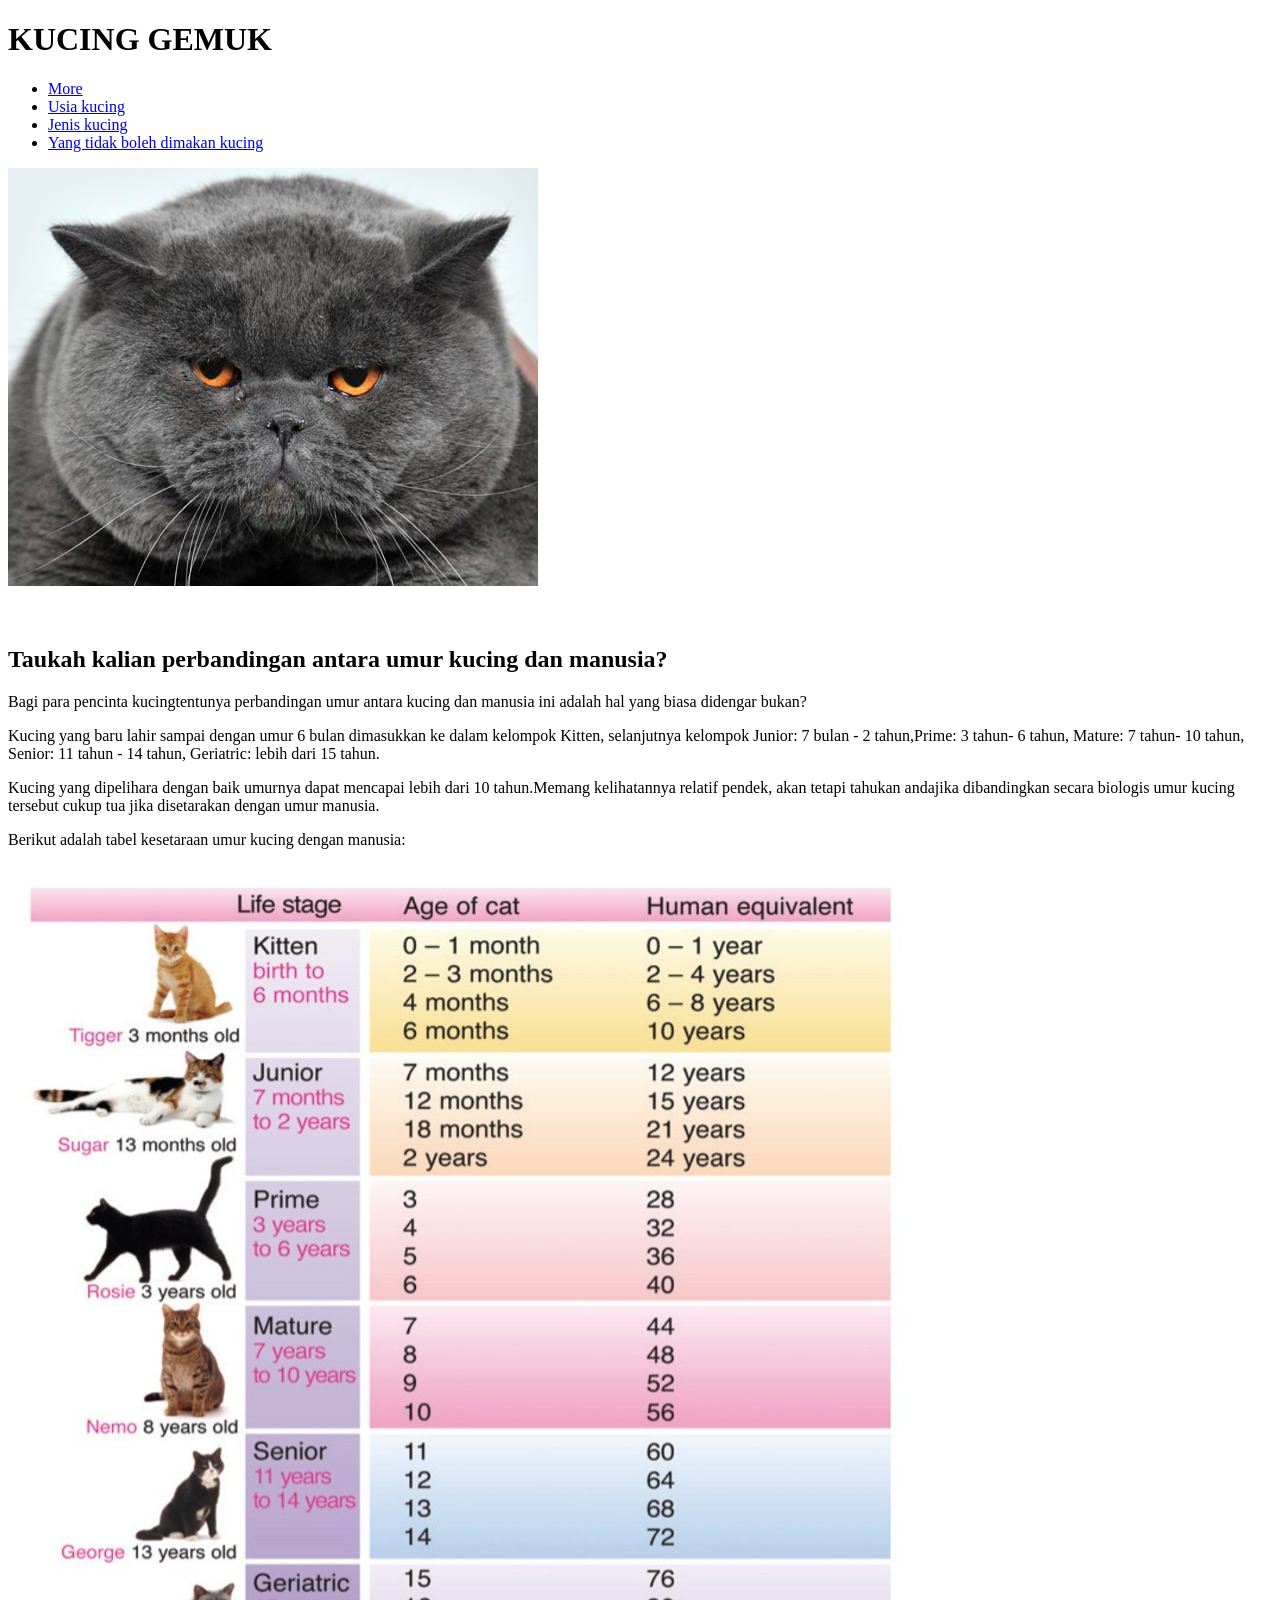
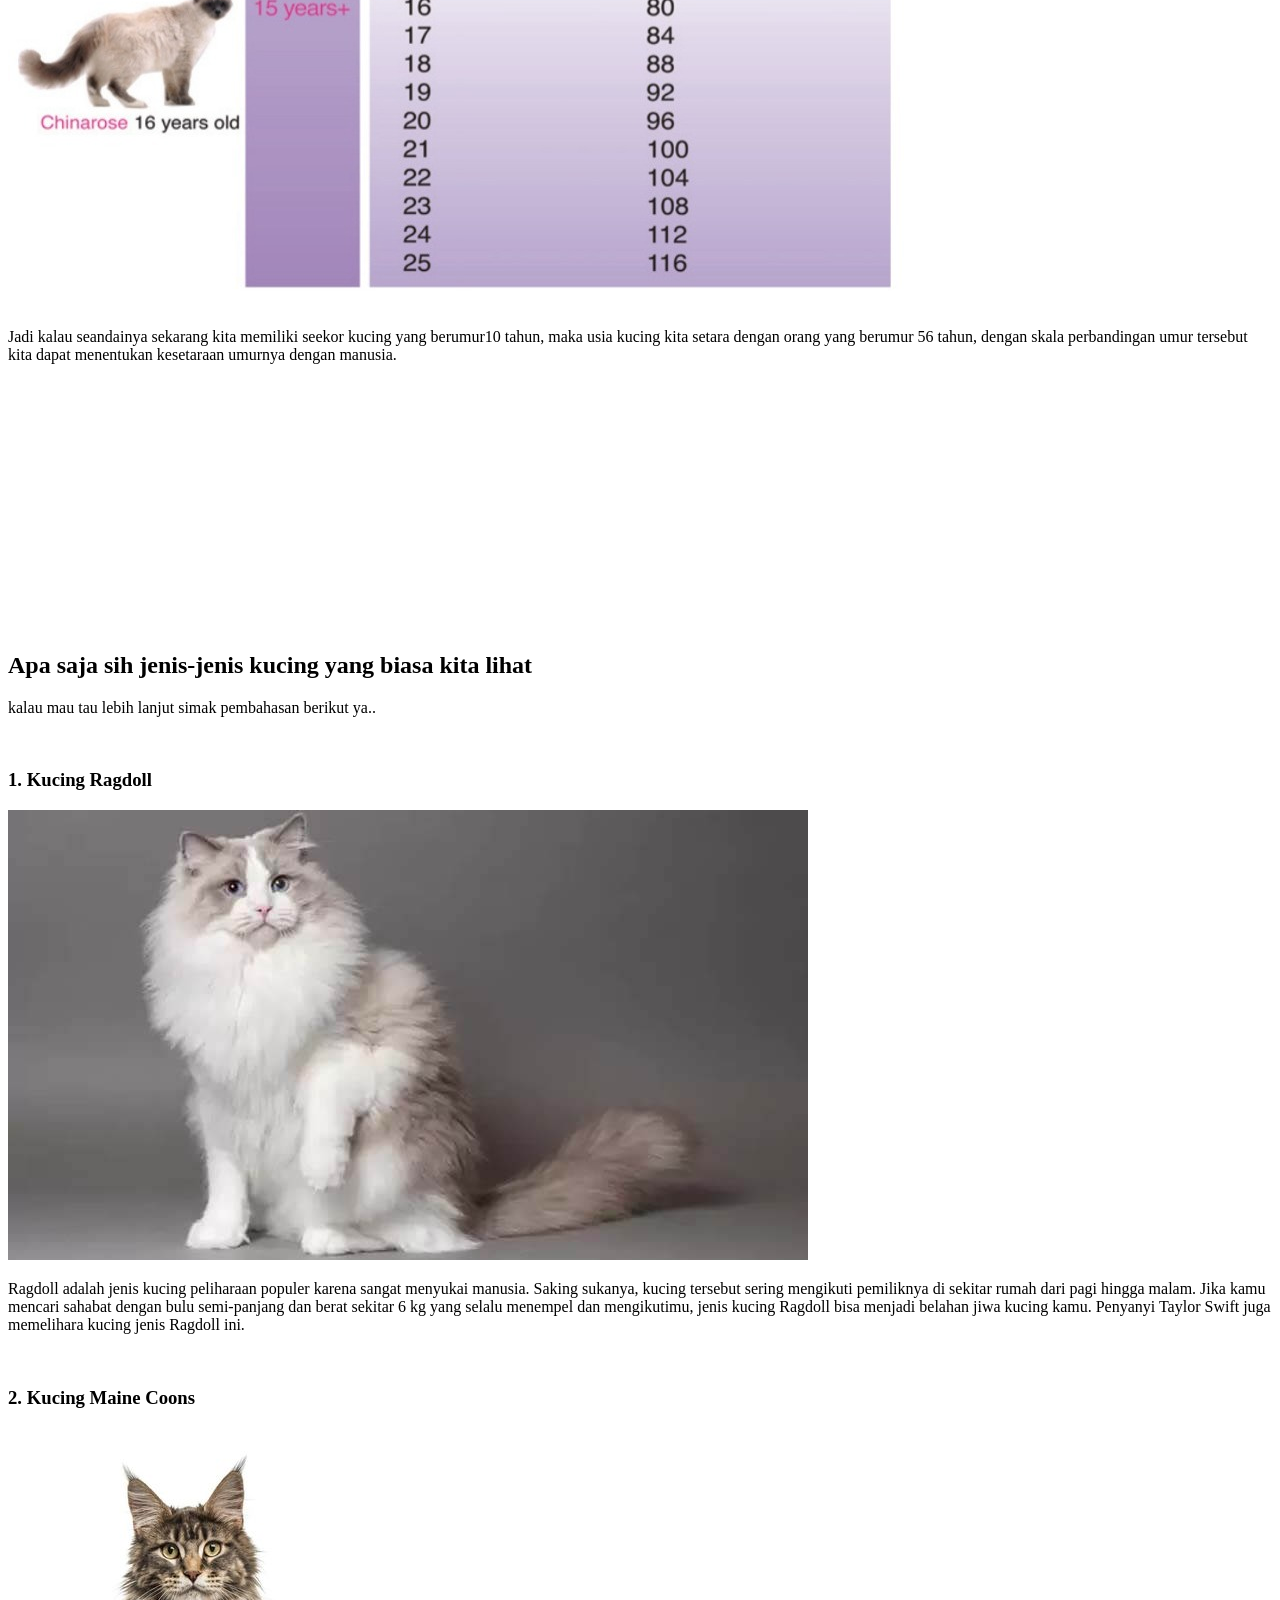
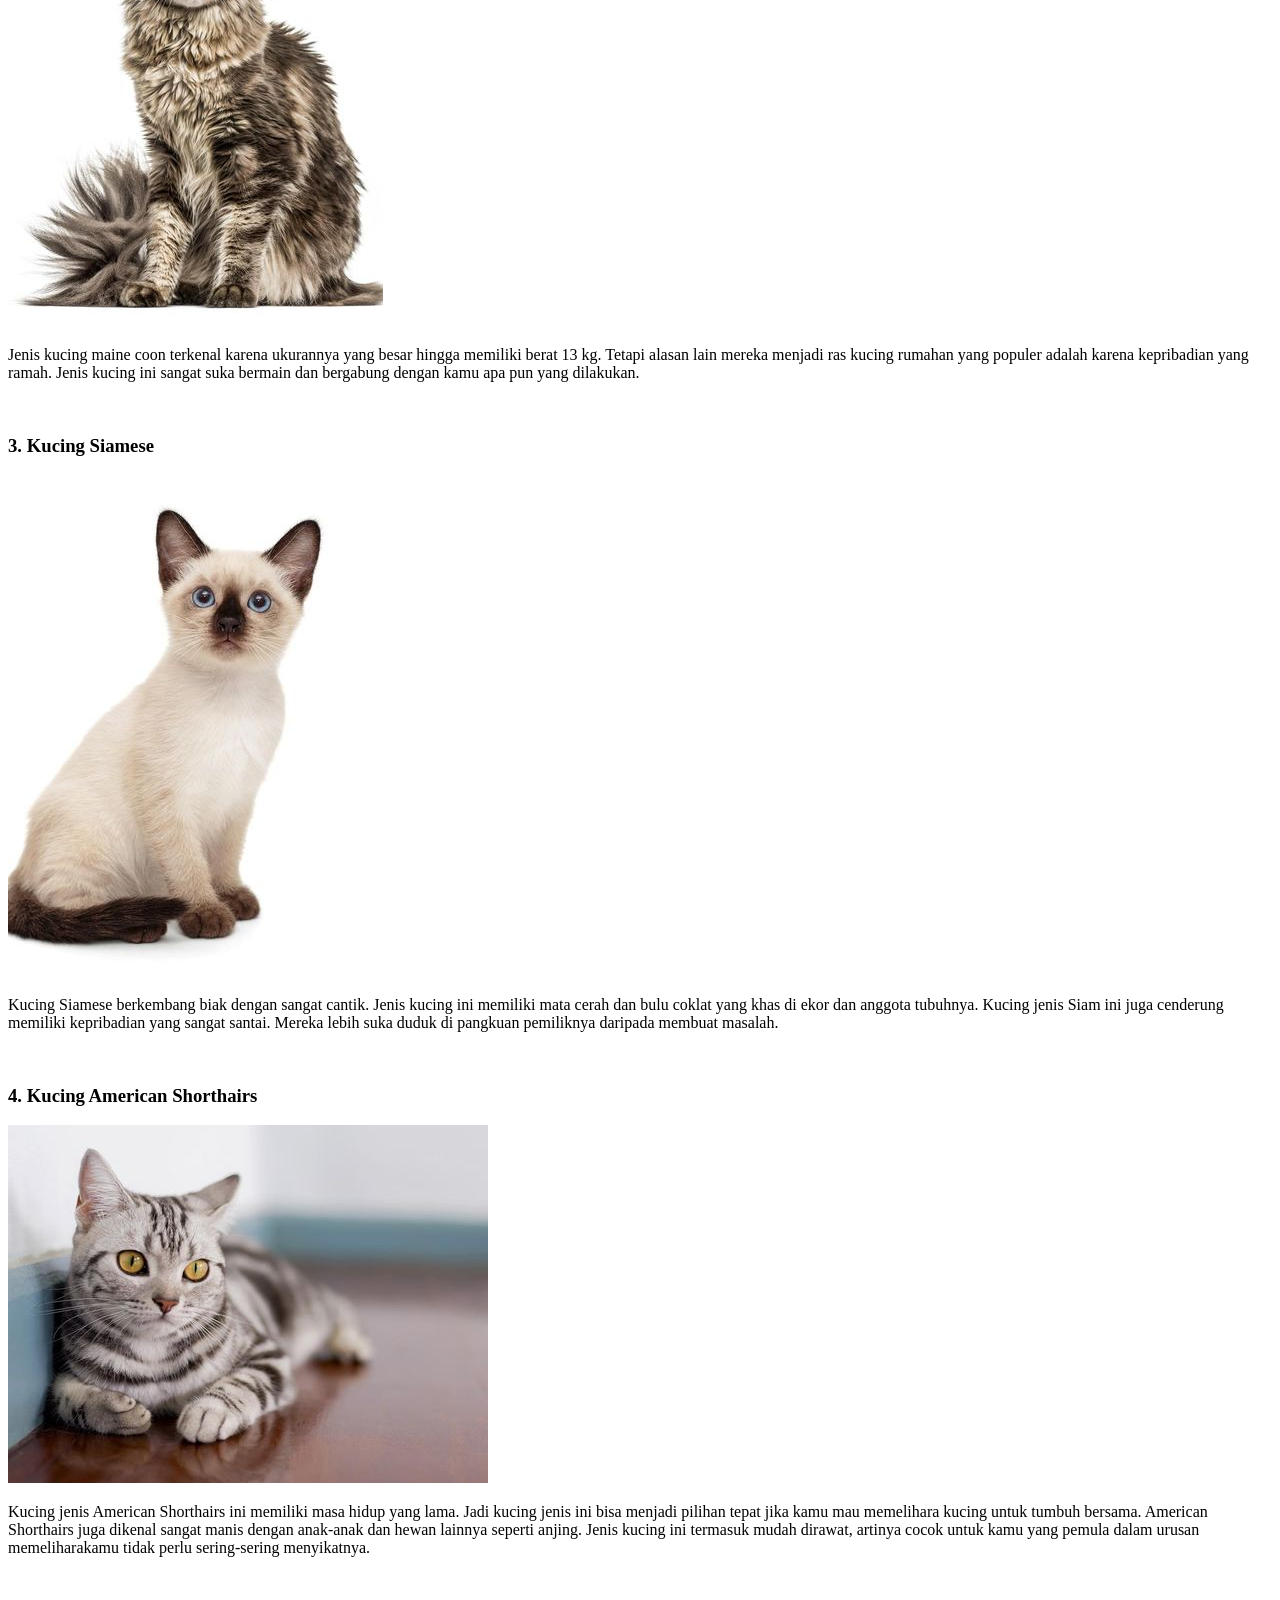
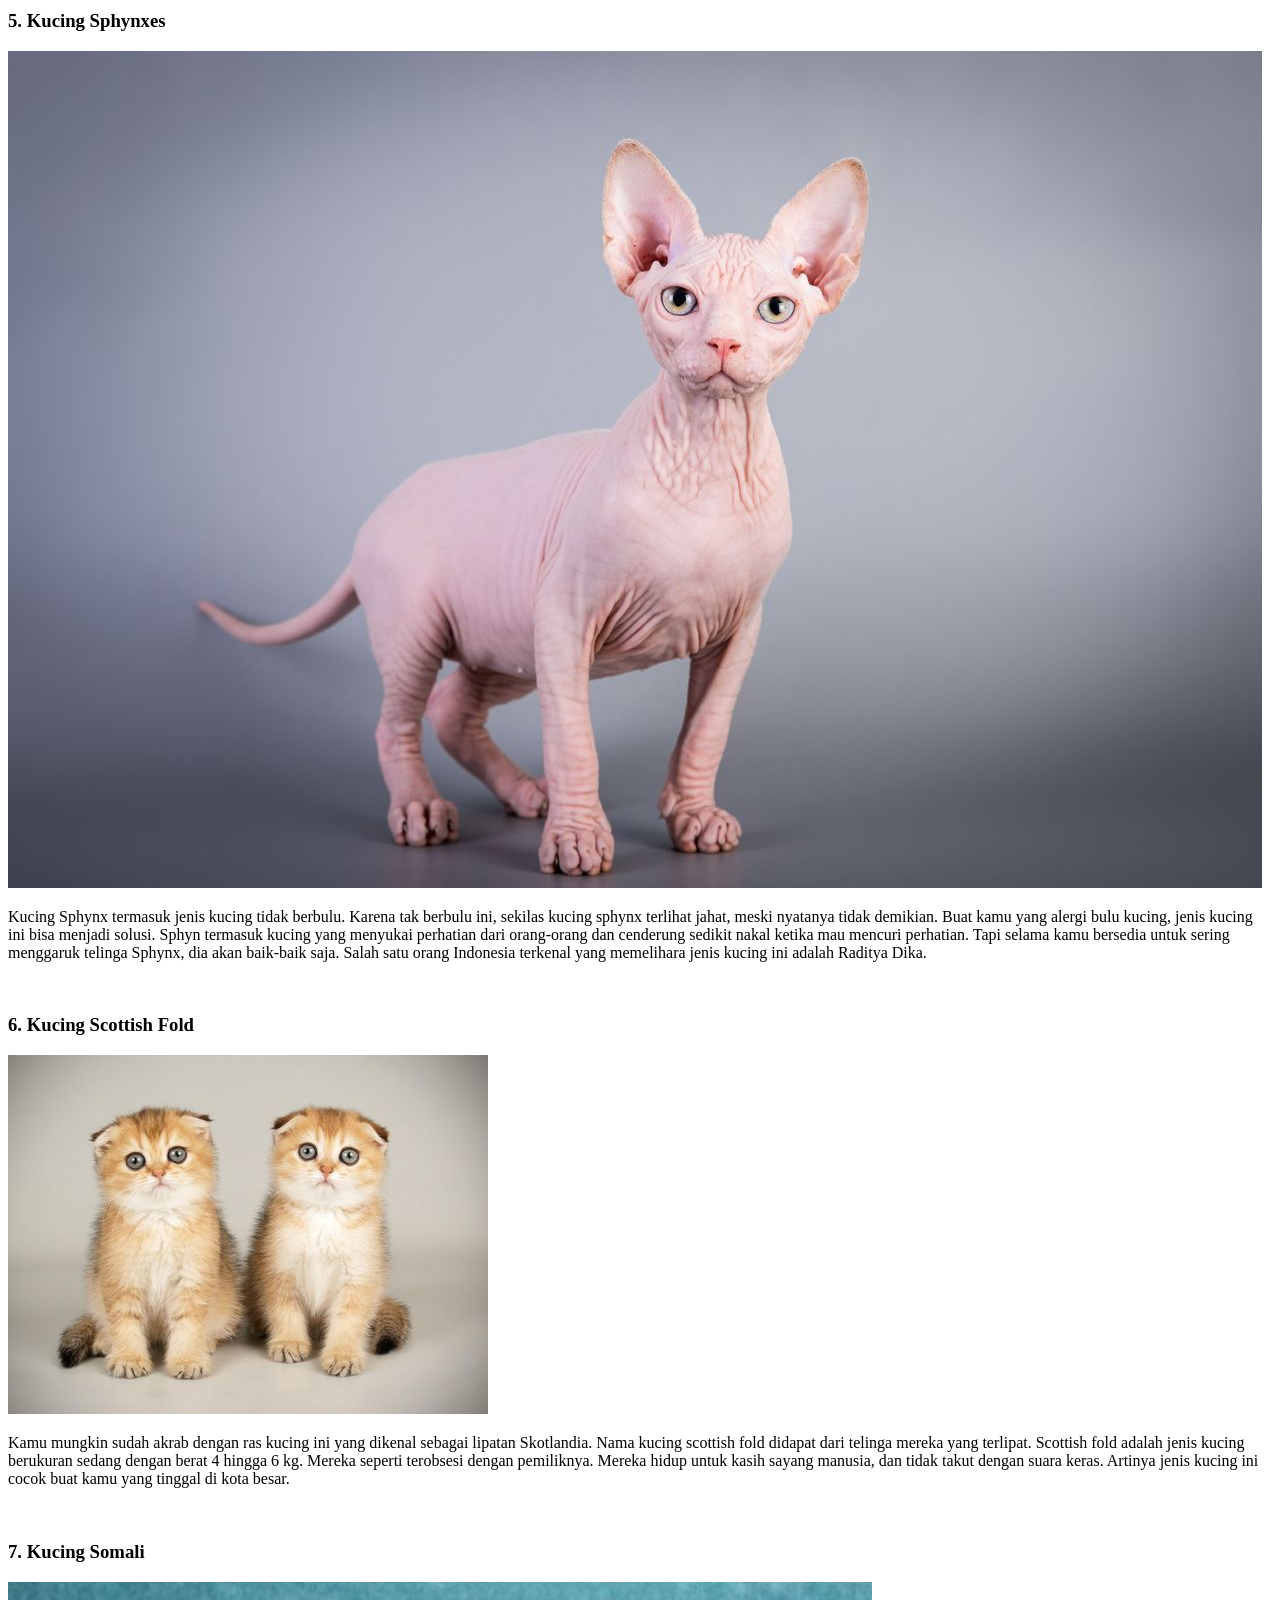
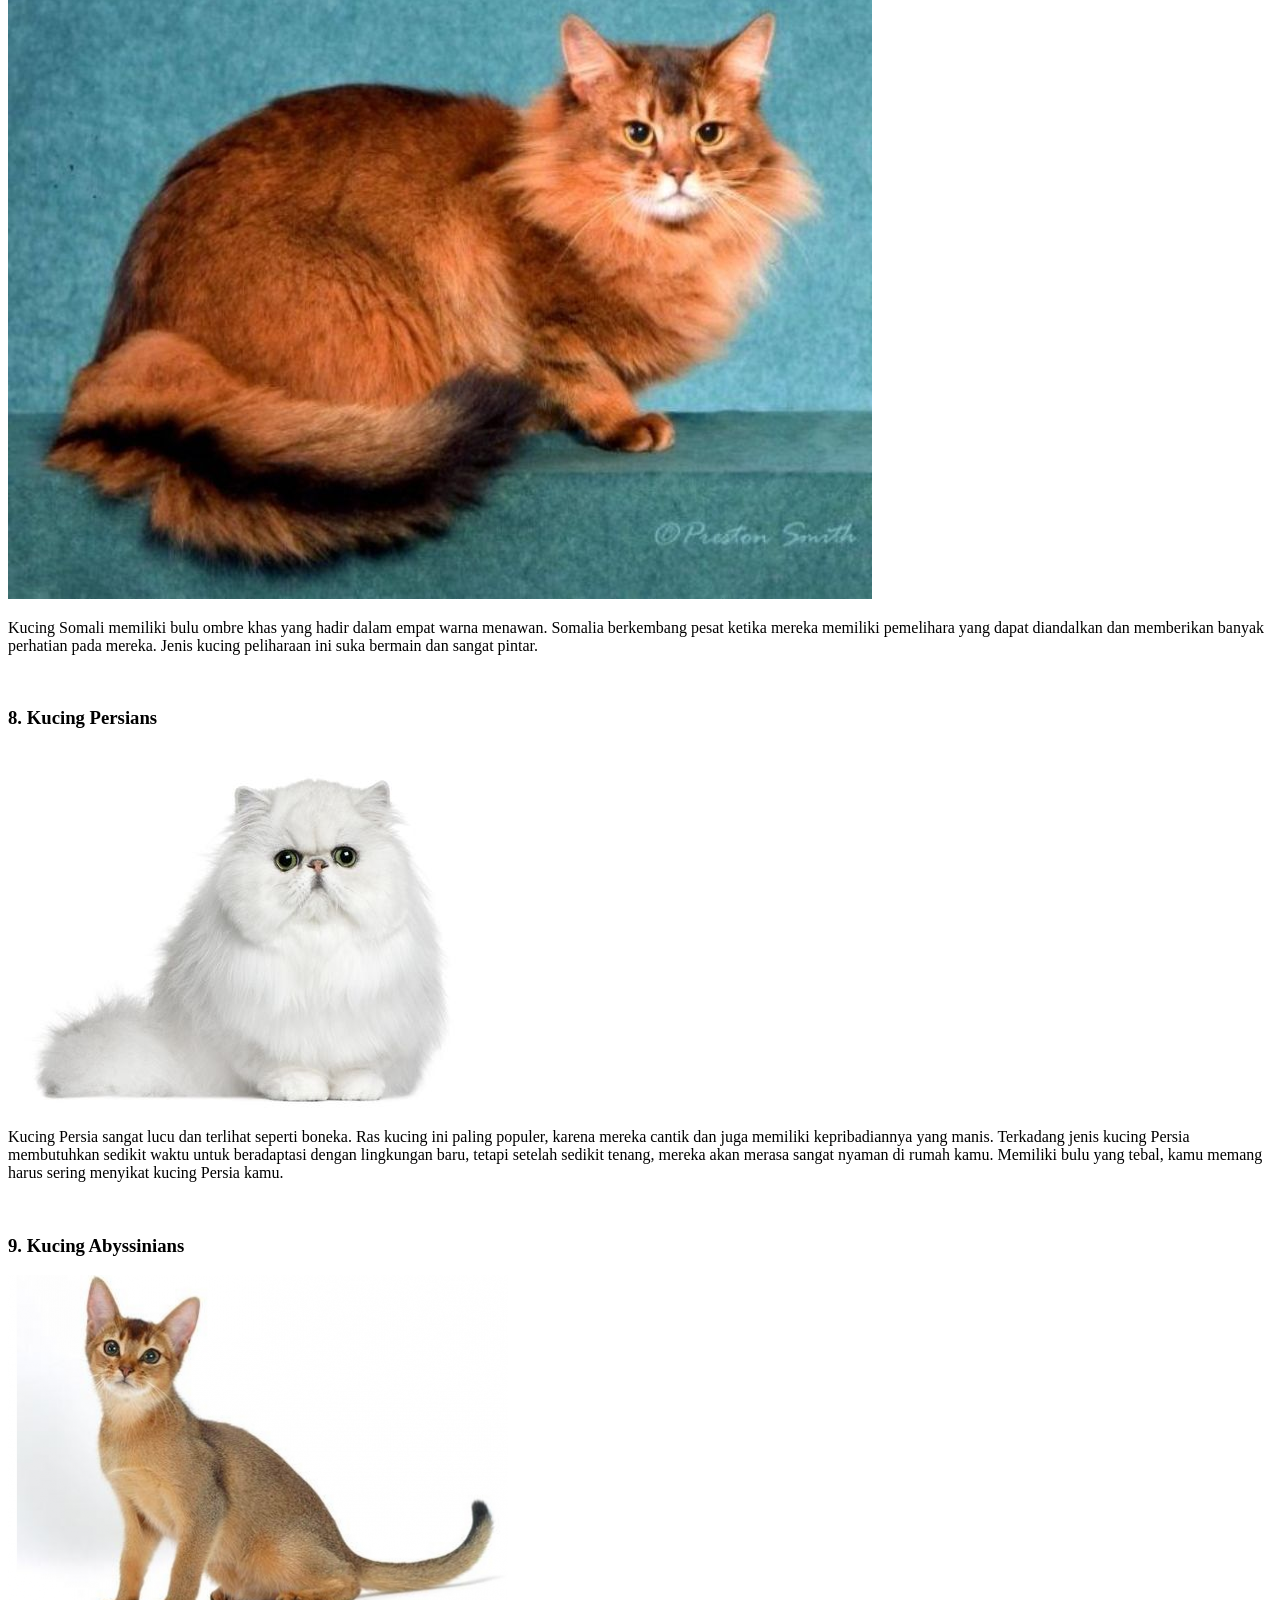
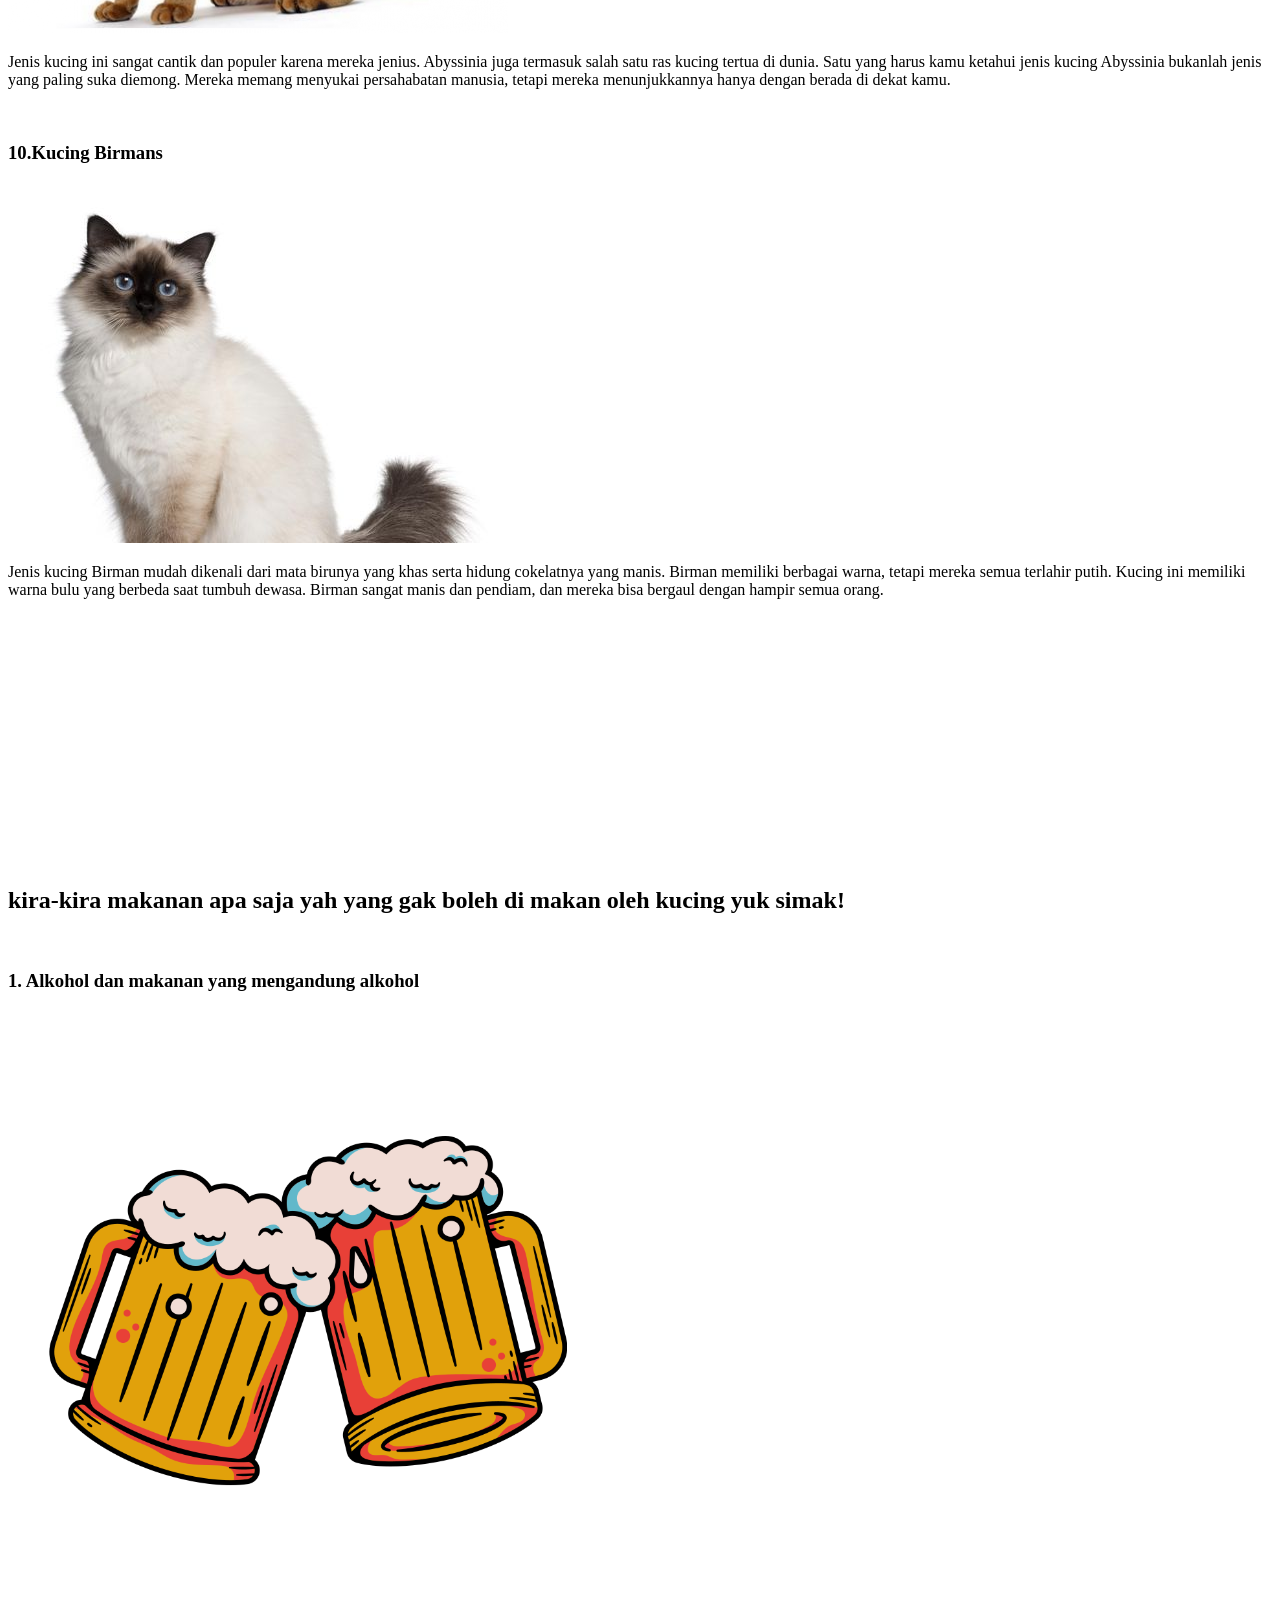
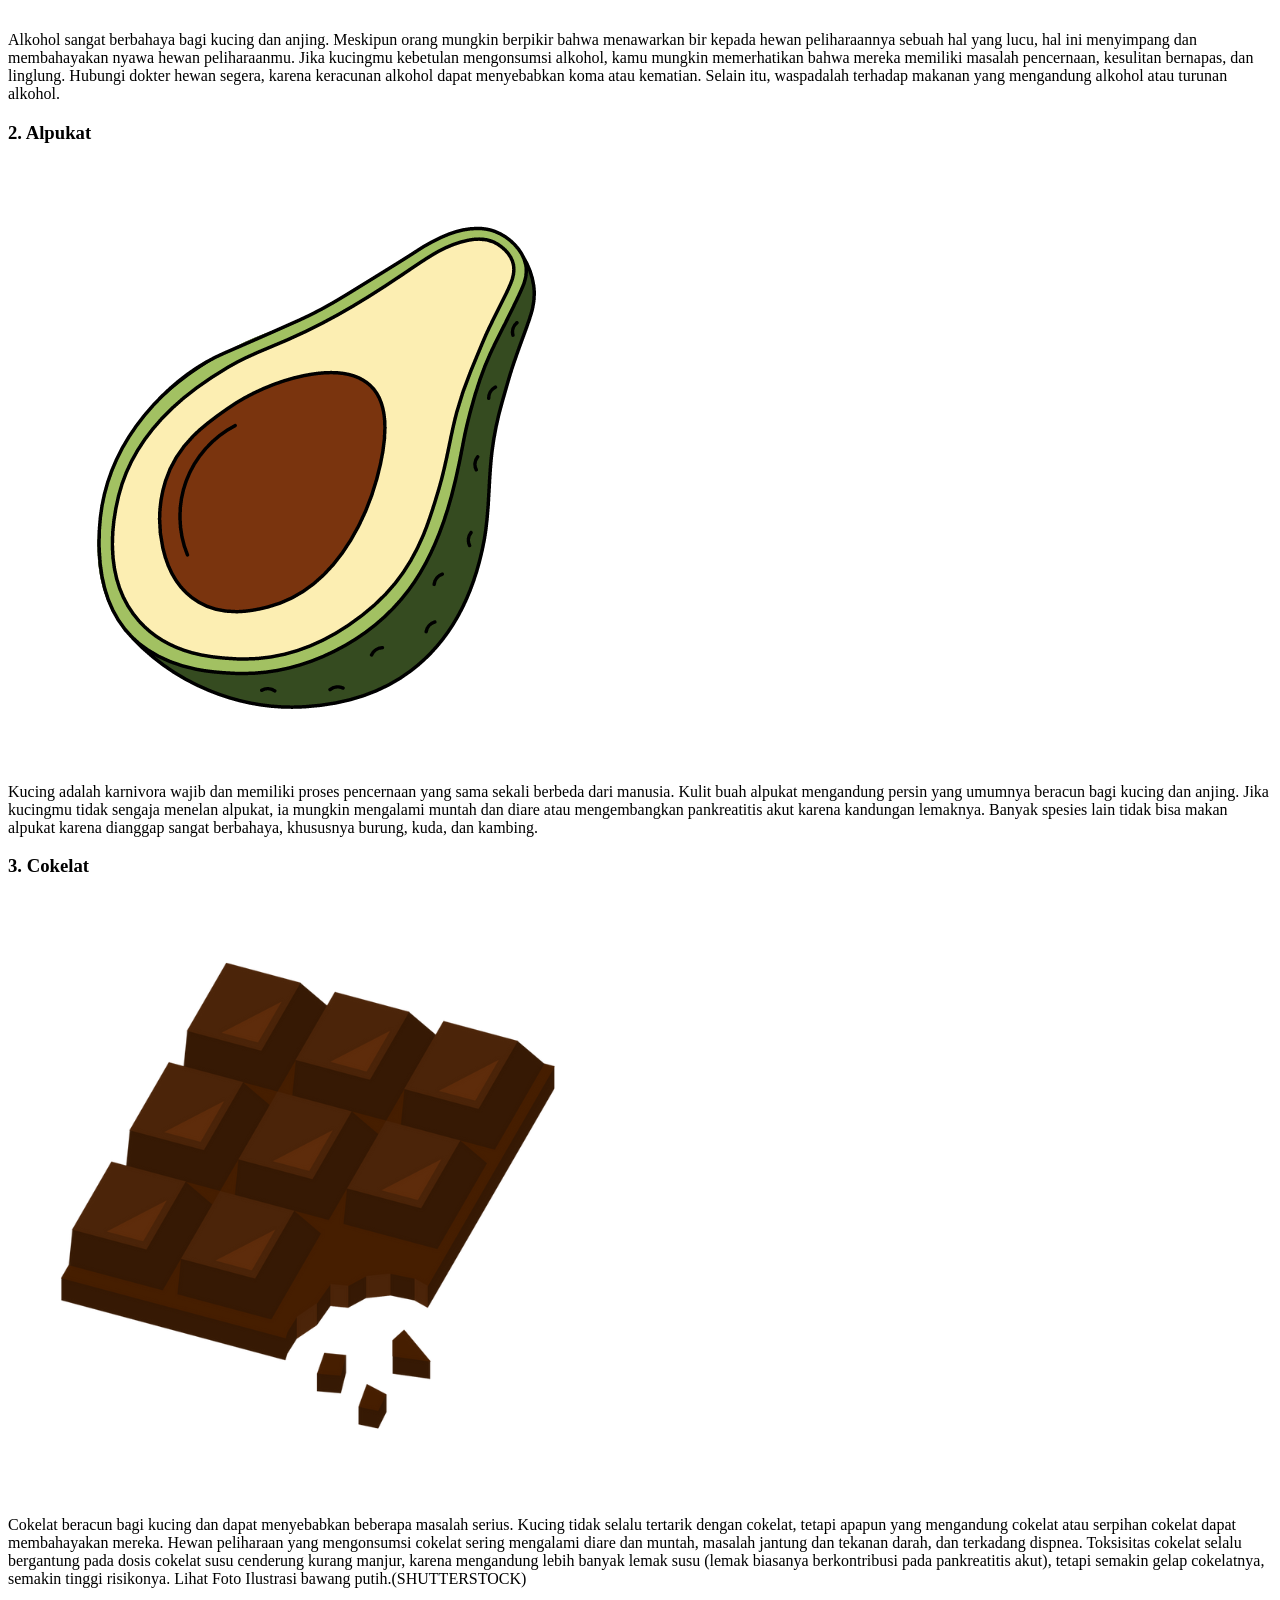
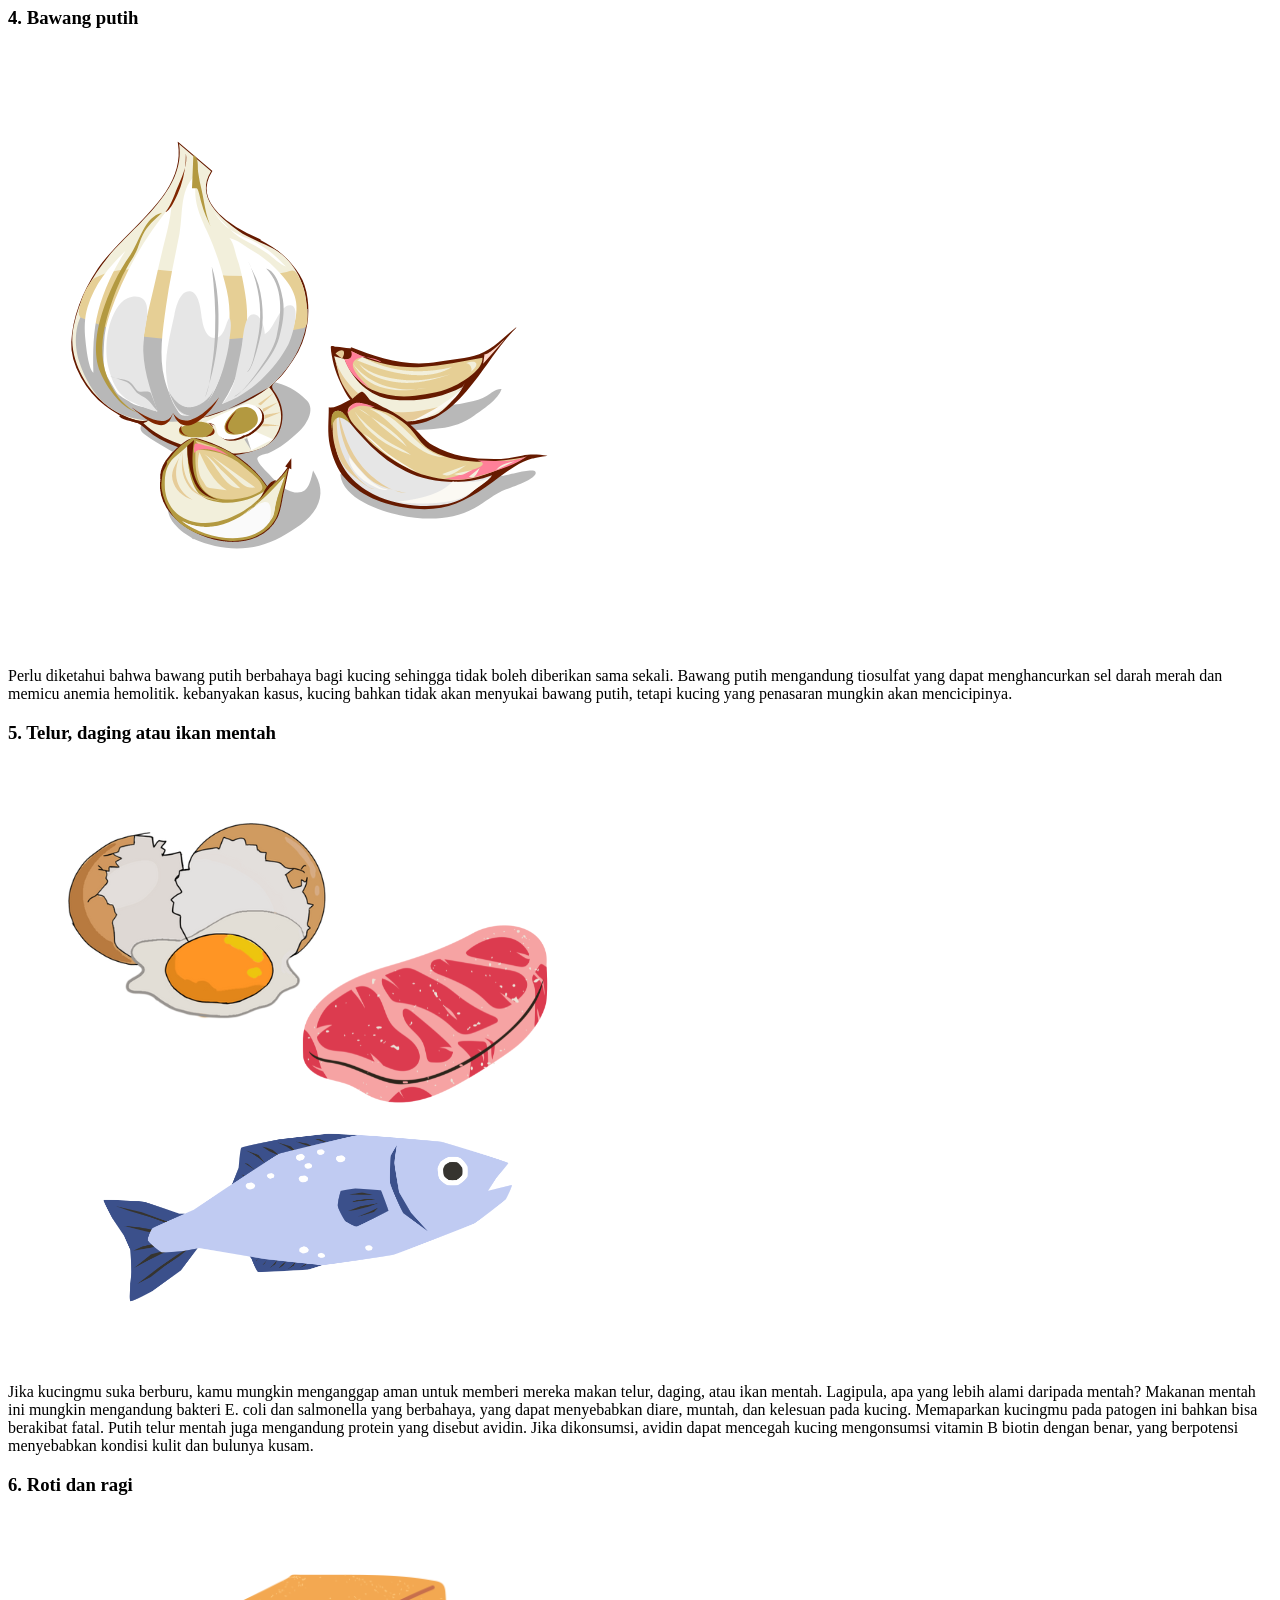
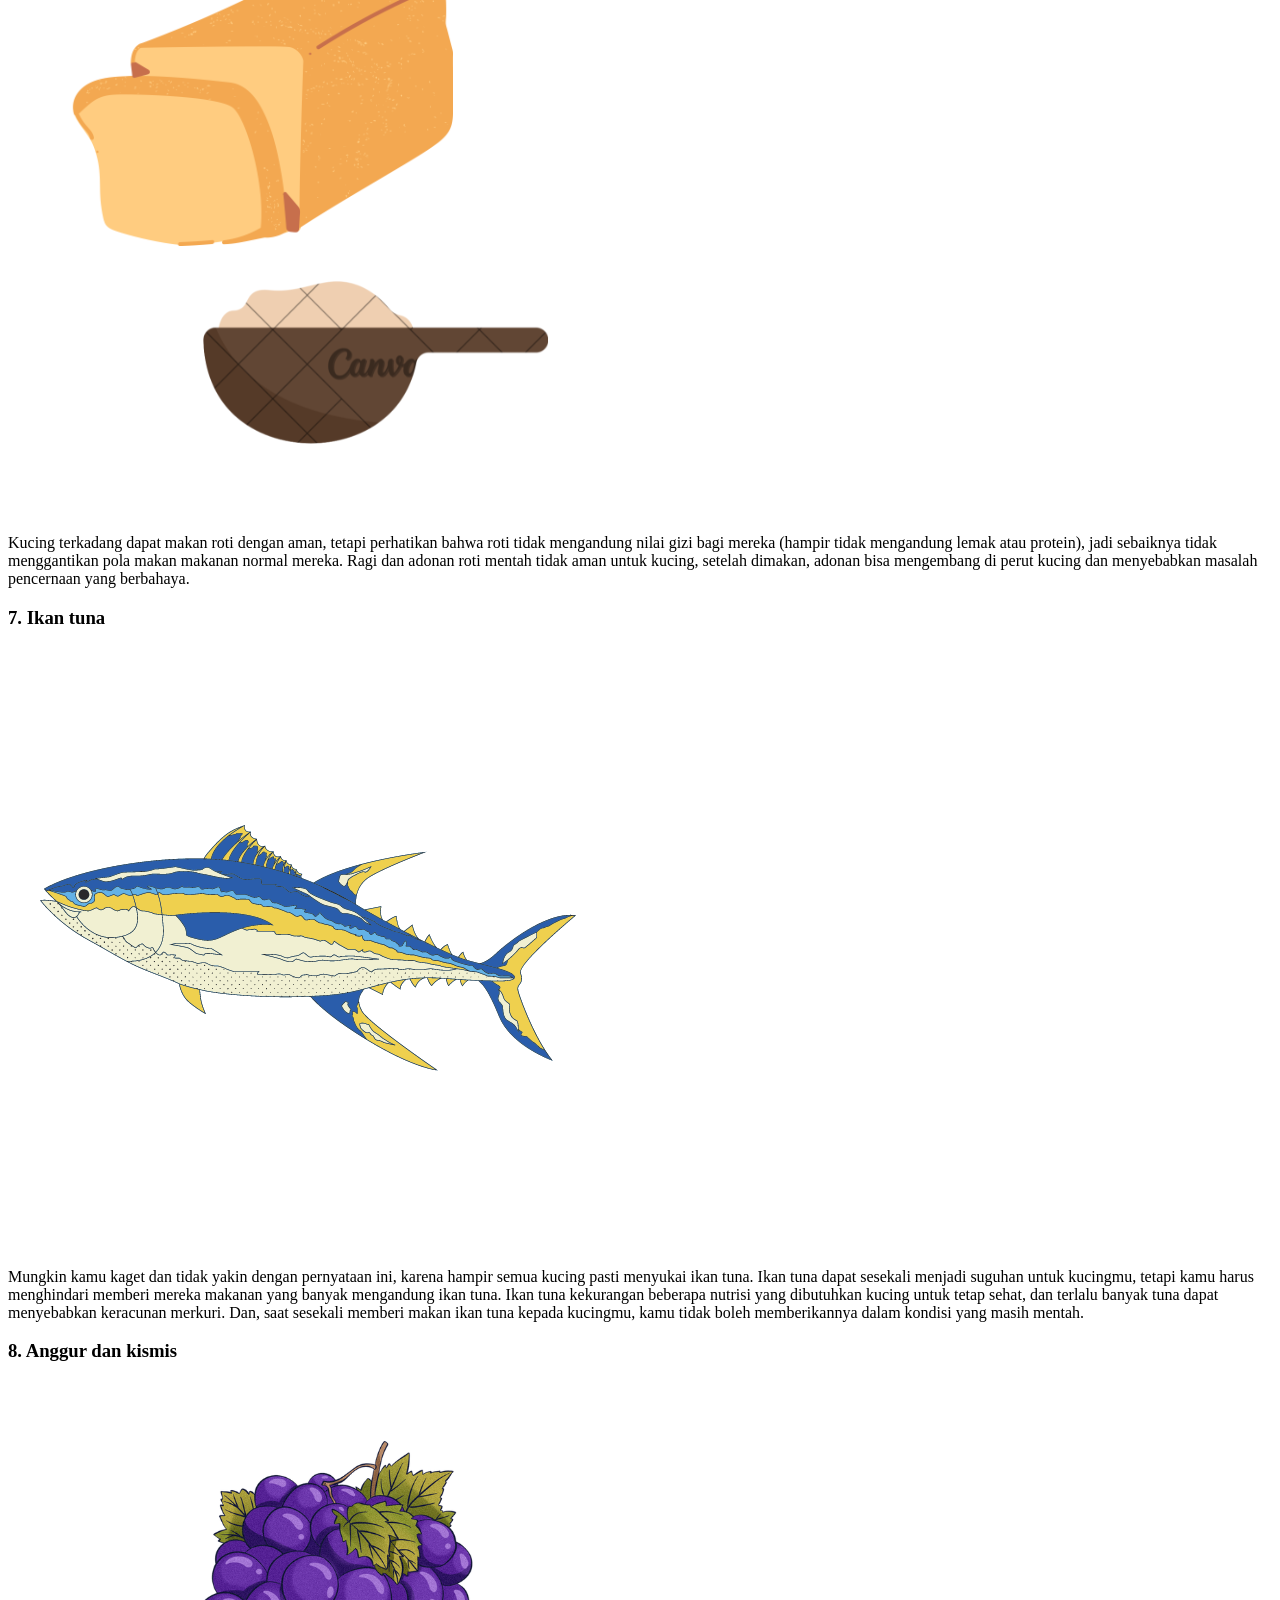
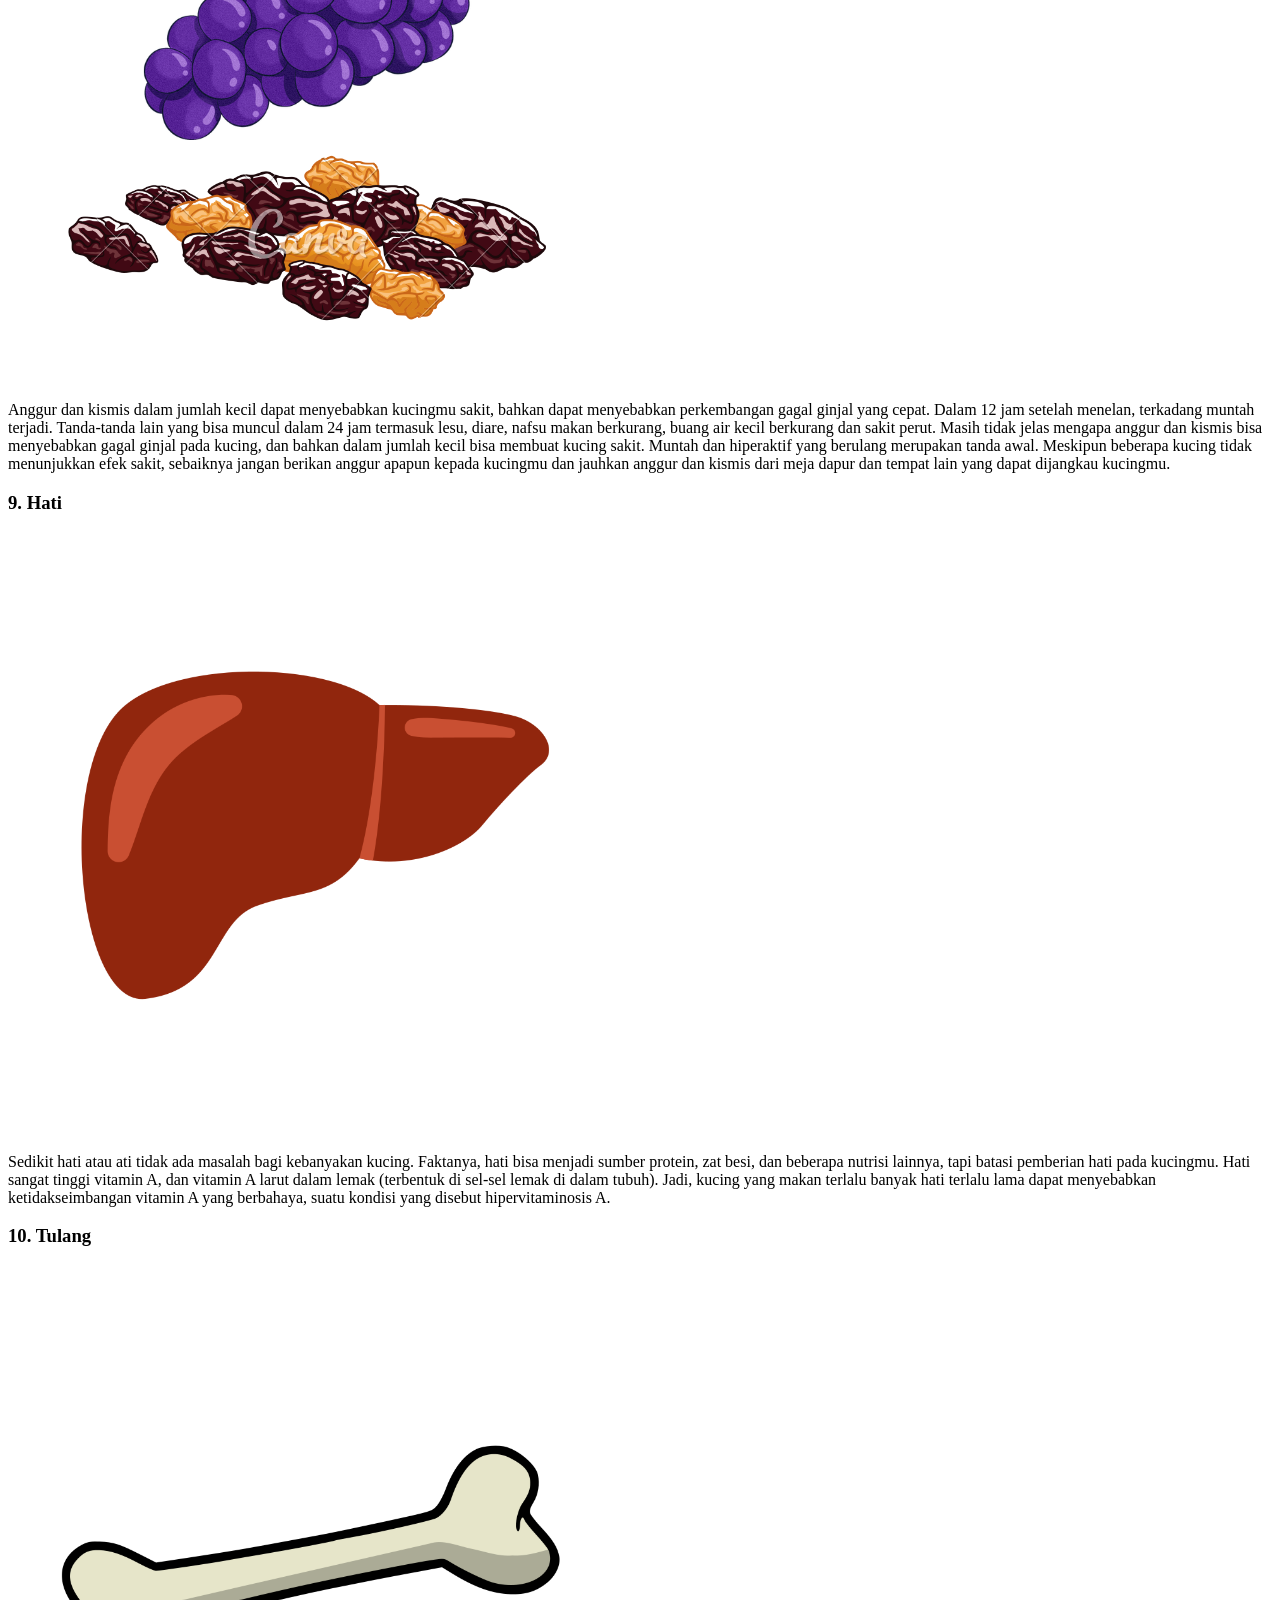
==== index.html @ 5741d843 "rename" ====
<!DOCTYPE html>
<html>
  <head>
    <meta charset="utf-8" />
    <meta name="ameliaakhhila" content="width=device-width, initial-scale=1" />
    <title>My First Webssite</title>
    <link rel="stylesheet" href="MY CSS.css" />
  </head>

  <body>
    <div class="all">
      <header>
        <div class="h1"><h1>KUCING GEMUK</h1></div>
        <nav>
          <ul>
            <li class="active">
              <a href="https://www.google.com/?hl=ID">More</a>
            </li>
            <li><a href="#umurkucing">Usia kucing </a></li>
            <li><a href="#jeniskucing">Jenis kucing</a></li>
            <li>
              <a href="#makanankucing">Yang tidak boleh dimakan kucing</a>
            </li>
          </ul>
        </nav>
        <img src="foto/kg.jpg" />
      </header>
      <br /><br />

      <main>
        <article>
          <h2 id="umurkucing">
            Taukah kalian perbandingan antara umur kucing dan manusia?
          </h2>
          <p>
            Bagi para pencinta kucingtentunya perbandingan umur antara kucing
            dan manusia ini adalah hal yang biasa didengar bukan?
          </p>
          <p>
            Kucing yang baru lahir sampai dengan umur 6 bulan dimasukkan ke
            dalam kelompok Kitten, selanjutnya kelompok Junior: 7 bulan - 2
            tahun,Prime: 3 tahun- 6 tahun, Mature: 7 tahun- 10 tahun, Senior: 11
            tahun - 14 tahun, Geriatric: lebih dari 15 tahun.
          </p>
          <p>
            Kucing yang dipelihara dengan baik umurnya dapat mencapai lebih dari
            10 tahun.Memang kelihatannya relatif pendek, akan tetapi tahukan
            andajika dibandingkan secara biologis umur kucing tersebut cukup tua
            jika disetarakan dengan umur manusia.
          </p>
          <p>Berikut adalah tabel kesetaraan umur kucing dengan manusia:</p>
          <img class="pct" src="foto/umurkucing.jpeg" />
          <p>
            Jadi kalau seandainya sekarang kita memiliki seekor kucing yang
            berumur10 tahun, maka usia kucing kita setara dengan orang yang
            berumur 56 tahun, dengan skala perbandingan umur tersebut kita dapat
            menentukan kesetaraan umurnya dengan manusia.
          </p>
          <br /><br /><br /><br /><br /><br /><br /><br /><br /><br /><br /><br /><br /><br />
        </article>

        <article>
          <h2 id="jeniskucing">
            Apa saja sih jenis-jenis kucing yang biasa kita lihat
          </h2>
          <p class="p1">
            kalau mau tau lebih lanjut simak pembahasan berikut ya..
          </p>
          <br />
          <h3>1. Kucing Ragdoll</h3>
          <img class="ptr" src="foto/Rg.jpg" />
          <p>
            Ragdoll adalah jenis kucing peliharaan populer karena sangat
            menyukai manusia. Saking sukanya, kucing tersebut sering mengikuti
            pemiliknya di sekitar rumah dari pagi hingga malam. Jika kamu
            mencari sahabat dengan bulu semi-panjang dan berat sekitar 6 kg yang
            selalu menempel dan mengikutimu, jenis kucing Ragdoll bisa menjadi
            belahan jiwa kucing kamu. Penyanyi Taylor Swift juga memelihara
            kucing jenis Ragdoll ini.
          </p>
          <br />
          <h3>2. Kucing Maine Coons</h3>
          <img class="pct" src="foto/mc.jpeg" />
          <p>
            Jenis kucing maine coon terkenal karena ukurannya yang besar hingga
            memiliki berat 13 kg. Tetapi alasan lain mereka menjadi ras kucing
            rumahan yang populer adalah karena kepribadian yang ramah. Jenis
            kucing ini sangat suka bermain dan bergabung dengan kamu apa pun
            yang dilakukan.
          </p>
          <br />
          <h3>3. Kucing Siamese</h3>
          <img class="pct" src="foto/s.jpeg" />
          <p>
            Kucing Siamese berkembang biak dengan sangat cantik. Jenis kucing
            ini memiliki mata cerah dan bulu coklat yang khas di ekor dan
            anggota tubuhnya. Kucing jenis Siam ini juga cenderung memiliki
            kepribadian yang sangat santai. Mereka lebih suka duduk di pangkuan
            pemiliknya daripada membuat masalah.
          </p>
          <br />
          <h3>4. Kucing American Shorthairs</h3>
          <img class="pct" src="foto/ash.jpeg" />
          <p>
            Kucing jenis American Shorthairs ini memiliki masa hidup yang lama.
            Jadi kucing jenis ini bisa menjadi pilihan tepat jika kamu mau
            memelihara kucing untuk tumbuh bersama. American Shorthairs juga
            dikenal sangat manis dengan anak-anak dan hewan lainnya seperti
            anjing. Jenis kucing ini termasuk mudah dirawat, artinya cocok untuk
            kamu yang pemula dalam urusan memeliharakamu tidak perlu
            sering-sering menyikatnya.
          </p>
          <br />
          <h3>5. Kucing Sphynxes</h3>
          <img class="ptr" src="foto/sp.jpg" />
          <p>
            Kucing Sphynx termasuk jenis kucing tidak berbulu. Karena tak
            berbulu ini, sekilas kucing sphynx terlihat jahat, meski nyatanya
            tidak demikian. Buat kamu yang alergi bulu kucing, jenis kucing ini
            bisa menjadi solusi. Sphyn termasuk kucing yang menyukai perhatian
            dari orang-orang dan cenderung sedikit nakal ketika mau mencuri
            perhatian. Tapi selama kamu bersedia untuk sering menggaruk telinga
            Sphynx, dia akan baik-baik saja. Salah satu orang Indonesia terkenal
            yang memelihara jenis kucing ini adalah Raditya Dika.
          </p>
          <br />
          <h3>6. Kucing Scottish Fold</h3>
          <img class="pct" src="foto/sf.jpeg" />
          <p>
            Kamu mungkin sudah akrab dengan ras kucing ini yang dikenal sebagai
            lipatan Skotlandia. Nama kucing scottish fold didapat dari telinga
            mereka yang terlipat. Scottish fold adalah jenis kucing berukuran
            sedang dengan berat 4 hingga 6 kg. Mereka seperti terobsesi dengan
            pemiliknya. Mereka hidup untuk kasih sayang manusia, dan tidak takut
            dengan suara keras. Artinya jenis kucing ini cocok buat kamu yang
            tinggal di kota besar.
          </p>
          <br />
          <h3>7. Kucing Somali</h3>
          <img class="ptr" src="foto/sm.jpg" />
          <p>
            Kucing Somali memiliki bulu ombre khas yang hadir dalam empat warna
            menawan. Somalia berkembang pesat ketika mereka memiliki pemelihara
            yang dapat diandalkan dan memberikan banyak perhatian pada mereka.
            Jenis kucing peliharaan ini suka bermain dan sangat pintar.
          </p>
          <br />
          <h3>8. Kucing Persians</h3>
          <img class="pct" src="foto/p.jpeg" />
          <p>
            Kucing Persia sangat lucu dan terlihat seperti boneka. Ras kucing
            ini paling populer, karena mereka cantik dan juga memiliki
            kepribadiannya yang manis. Terkadang jenis kucing Persia membutuhkan
            sedikit waktu untuk beradaptasi dengan lingkungan baru, tetapi
            setelah sedikit tenang, mereka akan merasa sangat nyaman di rumah
            kamu. Memiliki bulu yang tebal, kamu memang harus sering menyikat
            kucing Persia kamu.
          </p>
          <br />
          <h3>9. Kucing Abyssinians</h3>
          <img class="pct" src="foto/ab.png" />
          <p>
            Jenis kucing ini sangat cantik dan populer karena mereka jenius.
            Abyssinia juga termasuk salah satu ras kucing tertua di dunia. Satu
            yang harus kamu ketahui jenis kucing Abyssinia bukanlah jenis yang
            paling suka diemong. Mereka memang menyukai persahabatan manusia,
            tetapi mereka menunjukkannya hanya dengan berada di dekat kamu.
          </p>
          <br />
          <h3>10.Kucing Birmans</h3>
          <img class="pct" src="foto/b.jpeg" />
          <p>
            Jenis kucing Birman mudah dikenali dari mata birunya yang khas serta
            hidung cokelatnya yang manis. Birman memiliki berbagai warna, tetapi
            mereka semua terlahir putih. Kucing ini memiliki warna bulu yang
            berbeda saat tumbuh dewasa. Birman sangat manis dan pendiam, dan
            mereka bisa bergaul dengan hampir semua orang.
          </p>
          <br /><br /><br /><br /><br /><br /><br /><br /><br /><br /><br /><br /><br /><br />
        </article>
        <article>
          <h2 id="makanankucing">
            kira-kira makanan apa saja yah yang gak boleh di makan oleh kucing
            yuk simak!
          </h2>
          <br />
          <h3>1. Alkohol dan makanan yang mengandung alkohol</h3>
          <img class="ptr" src="foto/1a.png" />
          <p>
            Alkohol sangat berbahaya bagi kucing dan anjing. Meskipun orang
            mungkin berpikir bahwa menawarkan bir kepada hewan peliharaannya
            sebuah hal yang lucu, hal ini menyimpang dan membahayakan nyawa
            hewan peliharaanmu. Jika kucingmu kebetulan mengonsumsi alkohol,
            kamu mungkin memerhatikan bahwa mereka memiliki masalah pencernaan,
            kesulitan bernapas, dan linglung. Hubungi dokter hewan segera,
            karena keracunan alkohol dapat menyebabkan koma atau kematian.
            Selain itu, waspadalah terhadap makanan yang mengandung alkohol atau
            turunan alkohol.
          </p>
          <h3>2. Alpukat</h3>
          <img class="ptr" src="foto/1b.png" />
          <p>
            Kucing adalah karnivora wajib dan memiliki proses pencernaan yang
            sama sekali berbeda dari manusia. Kulit buah alpukat mengandung
            persin yang umumnya beracun bagi kucing dan anjing. Jika kucingmu
            tidak sengaja menelan alpukat, ia mungkin mengalami muntah dan diare
            atau mengembangkan pankreatitis akut karena kandungan lemaknya.
            Banyak spesies lain tidak bisa makan alpukat karena dianggap sangat
            berbahaya, khususnya burung, kuda, dan kambing.
          </p>
          <h3>3. Cokelat</h3>
          <img class="ptr" src="foto/1c.png" />
          <p>
            Cokelat beracun bagi kucing dan dapat menyebabkan beberapa masalah
            serius. Kucing tidak selalu tertarik dengan cokelat, tetapi apapun
            yang mengandung cokelat atau serpihan cokelat dapat membahayakan
            mereka. Hewan peliharaan yang mengonsumsi cokelat sering mengalami
            diare dan muntah, masalah jantung dan tekanan darah, dan terkadang
            dispnea. Toksisitas cokelat selalu bergantung pada dosis cokelat
            susu cenderung kurang manjur, karena mengandung lebih banyak lemak
            susu (lemak biasanya berkontribusi pada pankreatitis akut), tetapi
            semakin gelap cokelatnya, semakin tinggi risikonya. Lihat Foto
            Ilustrasi bawang putih.(SHUTTERSTOCK)
          </p>
          <h3>4. Bawang putih</h3>
          <img class="ptr" src="foto/1d.png" />
          <p>
            Perlu diketahui bahwa bawang putih berbahaya bagi kucing sehingga
            tidak boleh diberikan sama sekali. Bawang putih mengandung tiosulfat
            yang dapat menghancurkan sel darah merah dan memicu anemia
            hemolitik. kebanyakan kasus, kucing bahkan tidak akan menyukai
            bawang putih, tetapi kucing yang penasaran mungkin akan
            mencicipinya.
          </p>
          <h3>5. Telur, daging atau ikan mentah</h3>
          <img class="ptr" src="foto/1e.png" />
          <p>
            Jika kucingmu suka berburu, kamu mungkin menganggap aman untuk
            memberi mereka makan telur, daging, atau ikan mentah. Lagipula, apa
            yang lebih alami daripada mentah? Makanan mentah ini mungkin
            mengandung bakteri E. coli dan salmonella yang berbahaya, yang dapat
            menyebabkan diare, muntah, dan kelesuan pada kucing. Memaparkan
            kucingmu pada patogen ini bahkan bisa berakibat fatal. Putih telur
            mentah juga mengandung protein yang disebut avidin. Jika dikonsumsi,
            avidin dapat mencegah kucing mengonsumsi vitamin B biotin dengan
            benar, yang berpotensi menyebabkan kondisi kulit dan bulunya kusam.
          </p>
          <h3>6. Roti dan ragi</h3>
          <img class="ptr" src="foto/1f.png" />
          <p>
            Kucing terkadang dapat makan roti dengan aman, tetapi perhatikan
            bahwa roti tidak mengandung nilai gizi bagi mereka (hampir tidak
            mengandung lemak atau protein), jadi sebaiknya tidak menggantikan
            pola makan makanan normal mereka. Ragi dan adonan roti mentah tidak
            aman untuk kucing, setelah dimakan, adonan bisa mengembang di perut
            kucing dan menyebabkan masalah pencernaan yang berbahaya.
          </p>
          <h3>7. Ikan tuna</h3>
          <img class="ptr" src="foto/1g.png" />
          <p>
            Mungkin kamu kaget dan tidak yakin dengan pernyataan ini, karena
            hampir semua kucing pasti menyukai ikan tuna. Ikan tuna dapat
            sesekali menjadi suguhan untuk kucingmu, tetapi kamu harus
            menghindari memberi mereka makanan yang banyak mengandung ikan tuna.
            Ikan tuna kekurangan beberapa nutrisi yang dibutuhkan kucing untuk
            tetap sehat, dan terlalu banyak tuna dapat menyebabkan keracunan
            merkuri. Dan, saat sesekali memberi makan ikan tuna kepada kucingmu,
            kamu tidak boleh memberikannya dalam kondisi yang masih mentah.
          </p>
          <h3>8. Anggur dan kismis</h3>
          <img class="ptr" src="foto/1h.png" />
          <p>
            Anggur dan kismis dalam jumlah kecil dapat menyebabkan kucingmu
            sakit, bahkan dapat menyebabkan perkembangan gagal ginjal yang
            cepat. Dalam 12 jam setelah menelan, terkadang muntah terjadi.
            Tanda-tanda lain yang bisa muncul dalam 24 jam termasuk lesu, diare,
            nafsu makan berkurang, buang air kecil berkurang dan sakit perut.
            Masih tidak jelas mengapa anggur dan kismis bisa menyebabkan gagal
            ginjal pada kucing, dan bahkan dalam jumlah kecil bisa membuat
            kucing sakit. Muntah dan hiperaktif yang berulang merupakan tanda
            awal. Meskipun beberapa kucing tidak menunjukkan efek sakit,
            sebaiknya jangan berikan anggur apapun kepada kucingmu dan jauhkan
            anggur dan kismis dari meja dapur dan tempat lain yang dapat
            dijangkau kucingmu.
          </p>
          <h3>9. Hati</h3>
          <img class="ptr" src="foto/1i.png" />
          <p>
            Sedikit hati atau ati tidak ada masalah bagi kebanyakan kucing.
            Faktanya, hati bisa menjadi sumber protein, zat besi, dan beberapa
            nutrisi lainnya, tapi batasi pemberian hati pada kucingmu. Hati
            sangat tinggi vitamin A, dan vitamin A larut dalam lemak (terbentuk
            di sel-sel lemak di dalam tubuh). Jadi, kucing yang makan terlalu
            banyak hati terlalu lama dapat menyebabkan ketidakseimbangan vitamin
            A yang berbahaya, suatu kondisi yang disebut hipervitaminosis A.
          </p>
          <h3>10. Tulang</h3>
          <img class="ptr" src="foto/1j.png" />
          <p>
            Tulang kecil dan rapuh, seperti pada ayam, kalkun, dan burung
            lainnya - dapat pecah dan menyebabkan kerusakan serius pada mulut
            dan saluran pencernaan kucing.
          </p>
        </article>
      </main>
      <br /><br /><br /><br /><br /><br /><br /><br /><br /><br /><br /><br /><br /><br />
      <aside class="container">
        <div class="box">
          <h2 class="h2">My Profile</h2>
          <img src="foto/foto.jpeg" width="300px" />
          <ul>
            <li>Nama : Amelia Akhila Aqna</li>
            <li>Jenis Kelamin : Perempuan</li>
            <li>Tempat/Tanggal Lahir : Serang/ 29 Juni 2004</li>
            <li>Hobby : Ngoding</li>
          </ul>
        </div>
      </aside>
      <br /><br />
    </div>

    <footer>
      <p>@copyright (2022), Kucing Gemuk</p>
      <p>
        Jangan lupa share artikel ini ya kawan <br />
        kalian bisa share melalui
      </p>
      <a href="https://wa.me/+6288291375357"><img src="foto/3.png" /></a>
      <a href="https://www.instagram.com/ameliaakhila29/?hl=id"
        ><img src="foto/1.png"
      /></a>
      <a href="https://github.com/ameliaakhila"><img src="foto/5.png" /></a>
      <a href="https://www.facebook.com/ameliaakhila.aqna/"
        ><img src="foto/2.png"
      /></a>
      <a href="https://twitter.com/Ameliaakhila"><img src="foto/4.png" /></a>
    </footer>
  </body>
</html>
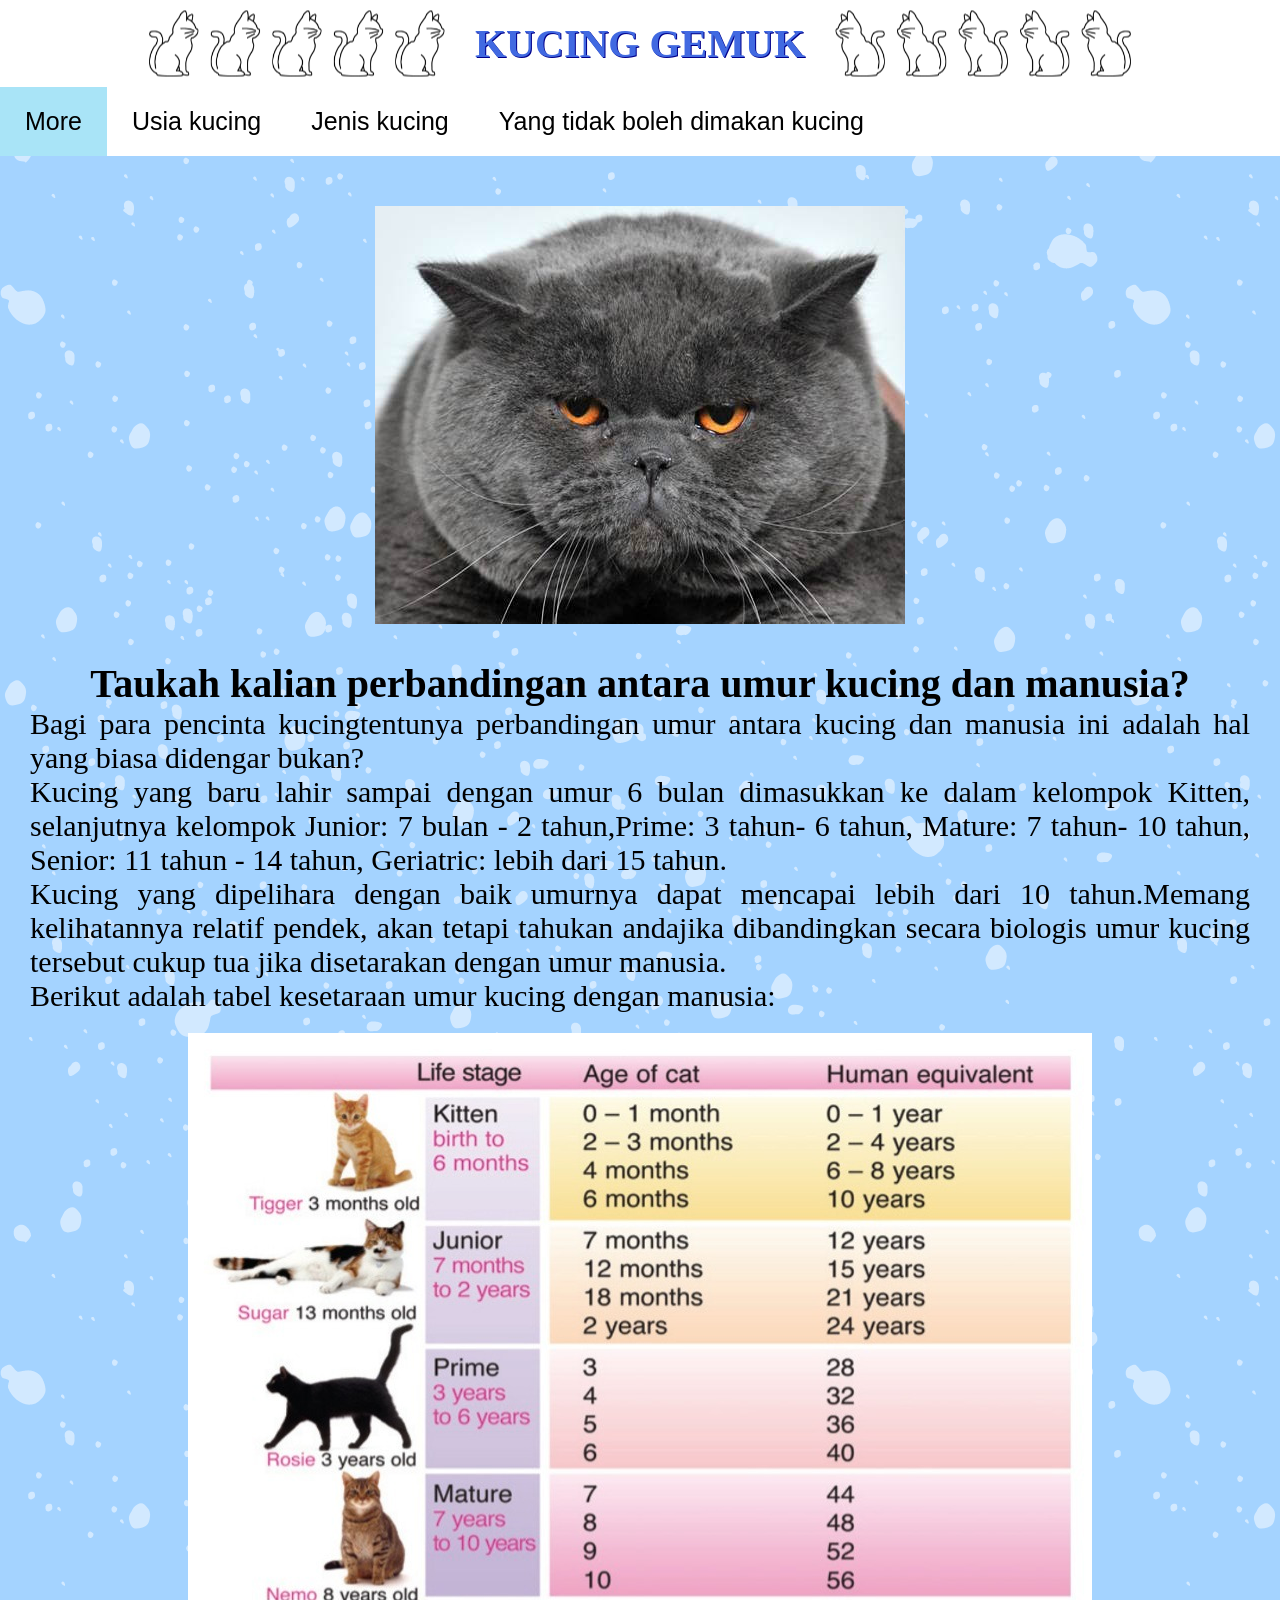
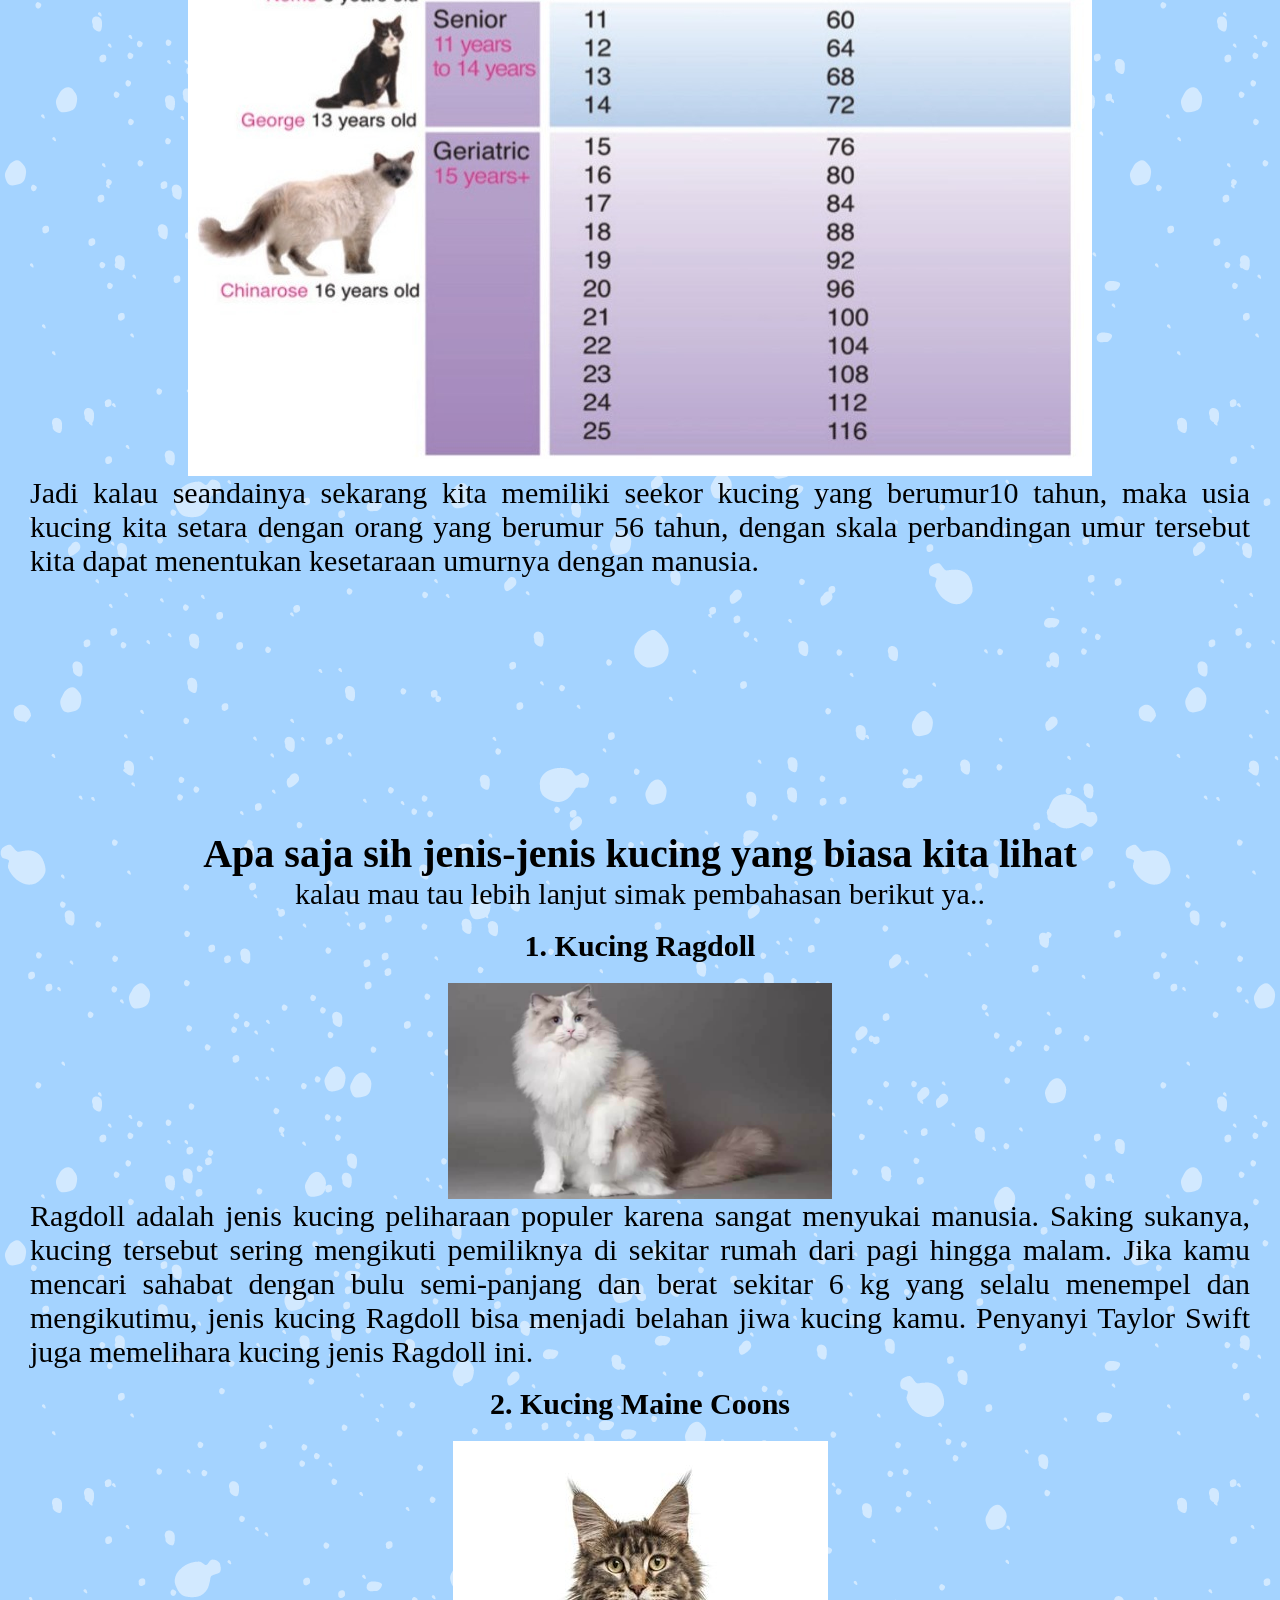
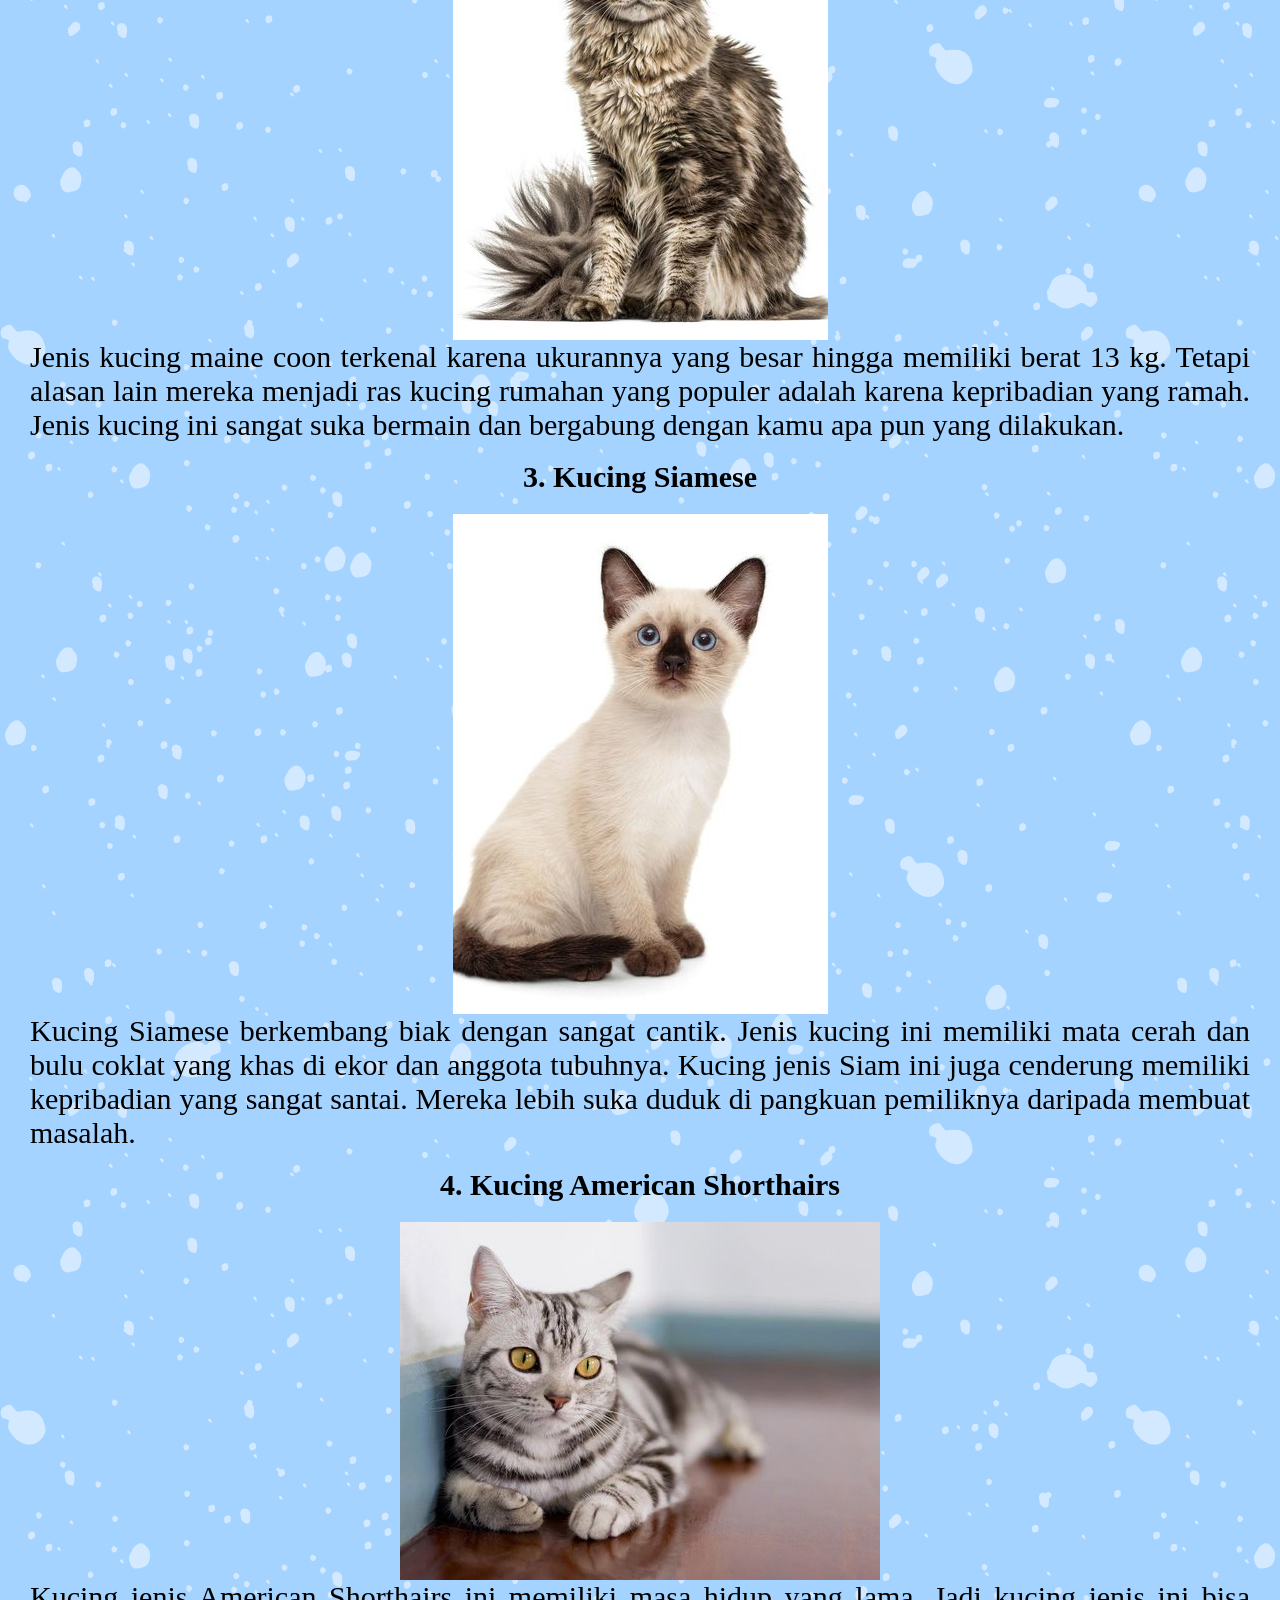
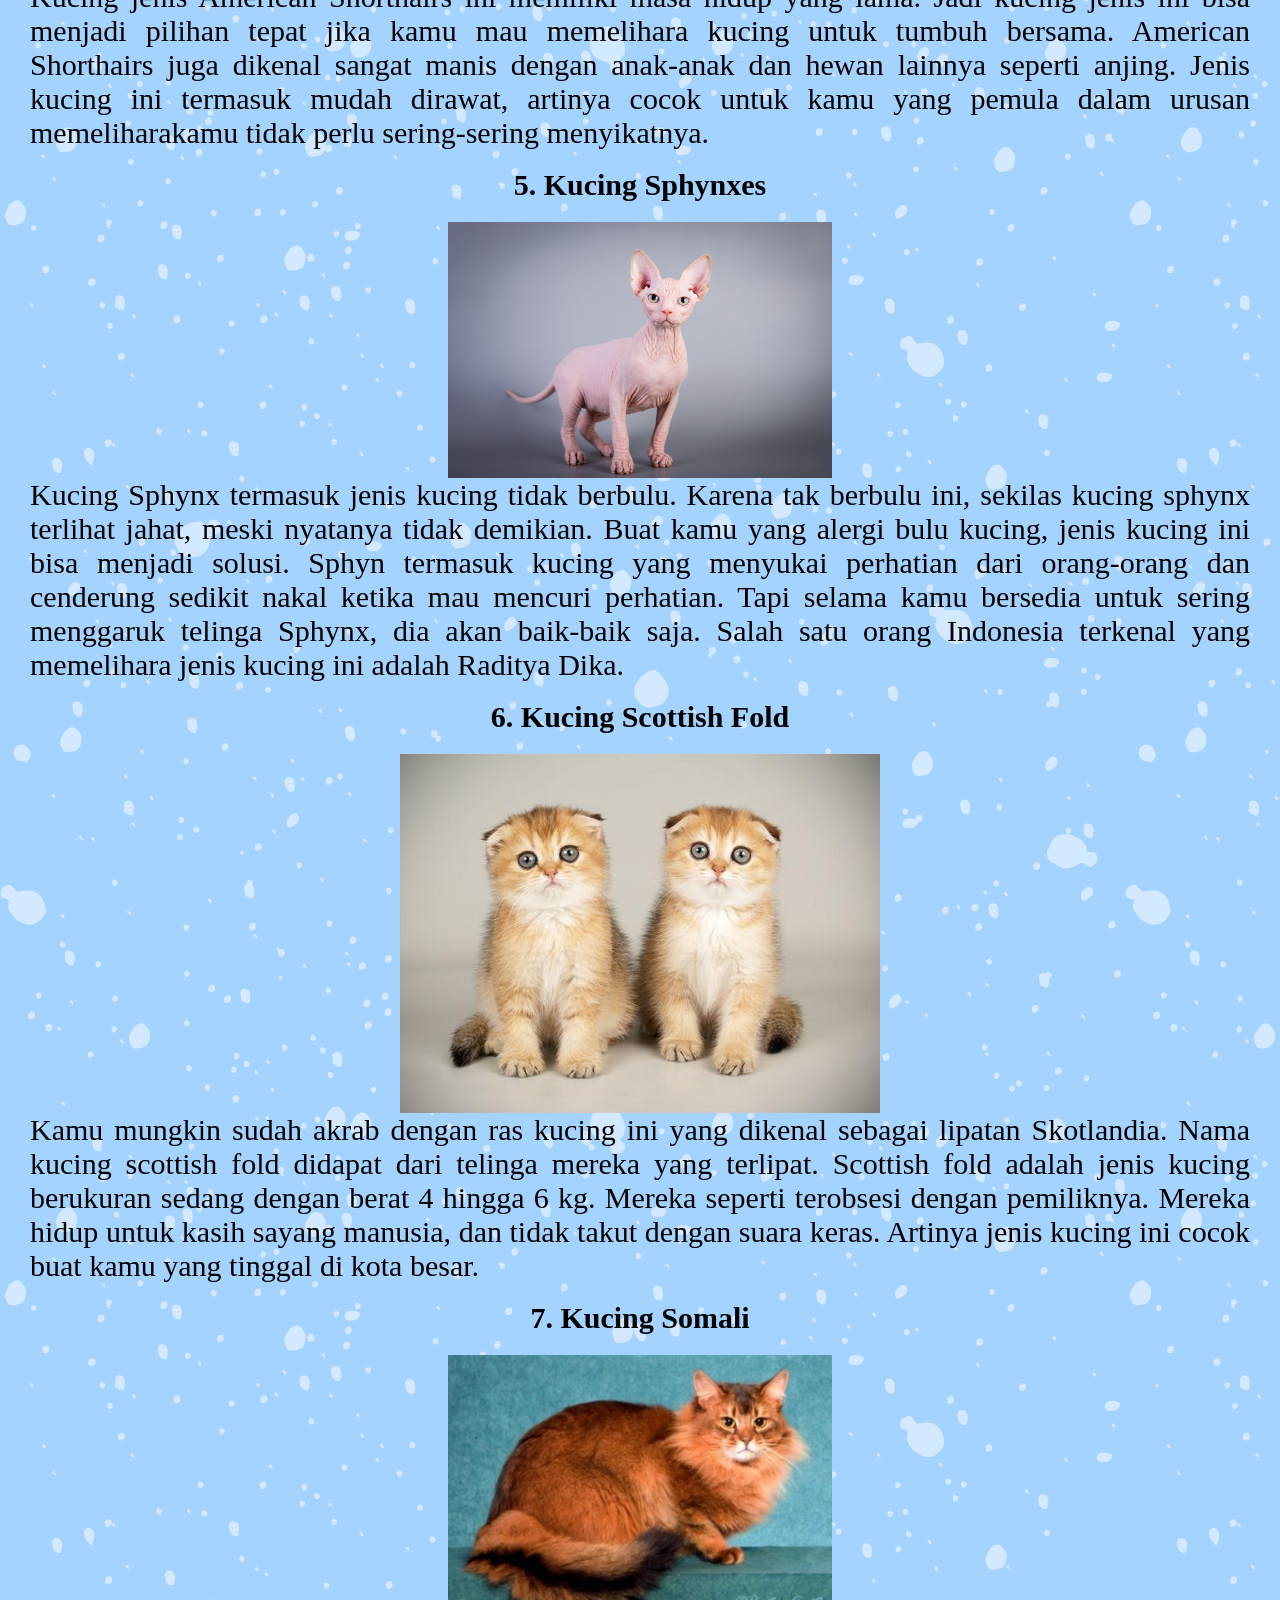
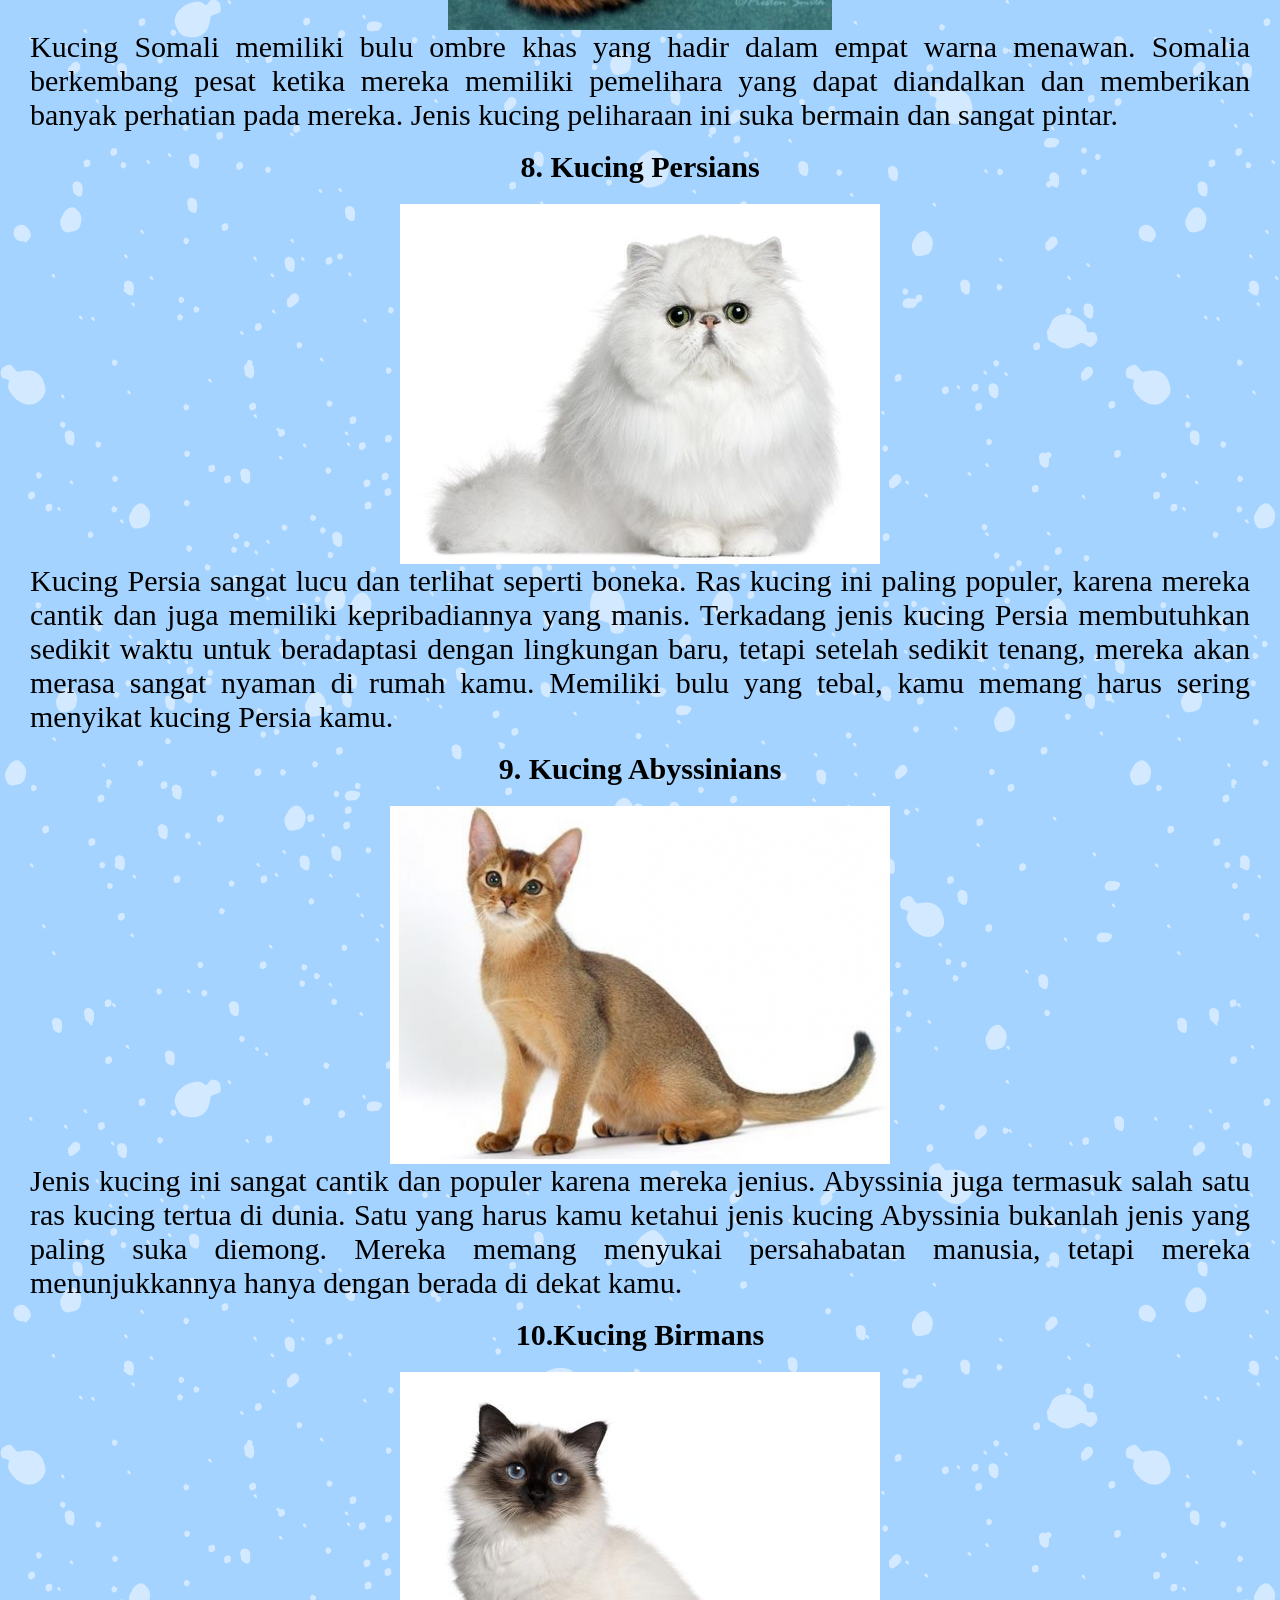
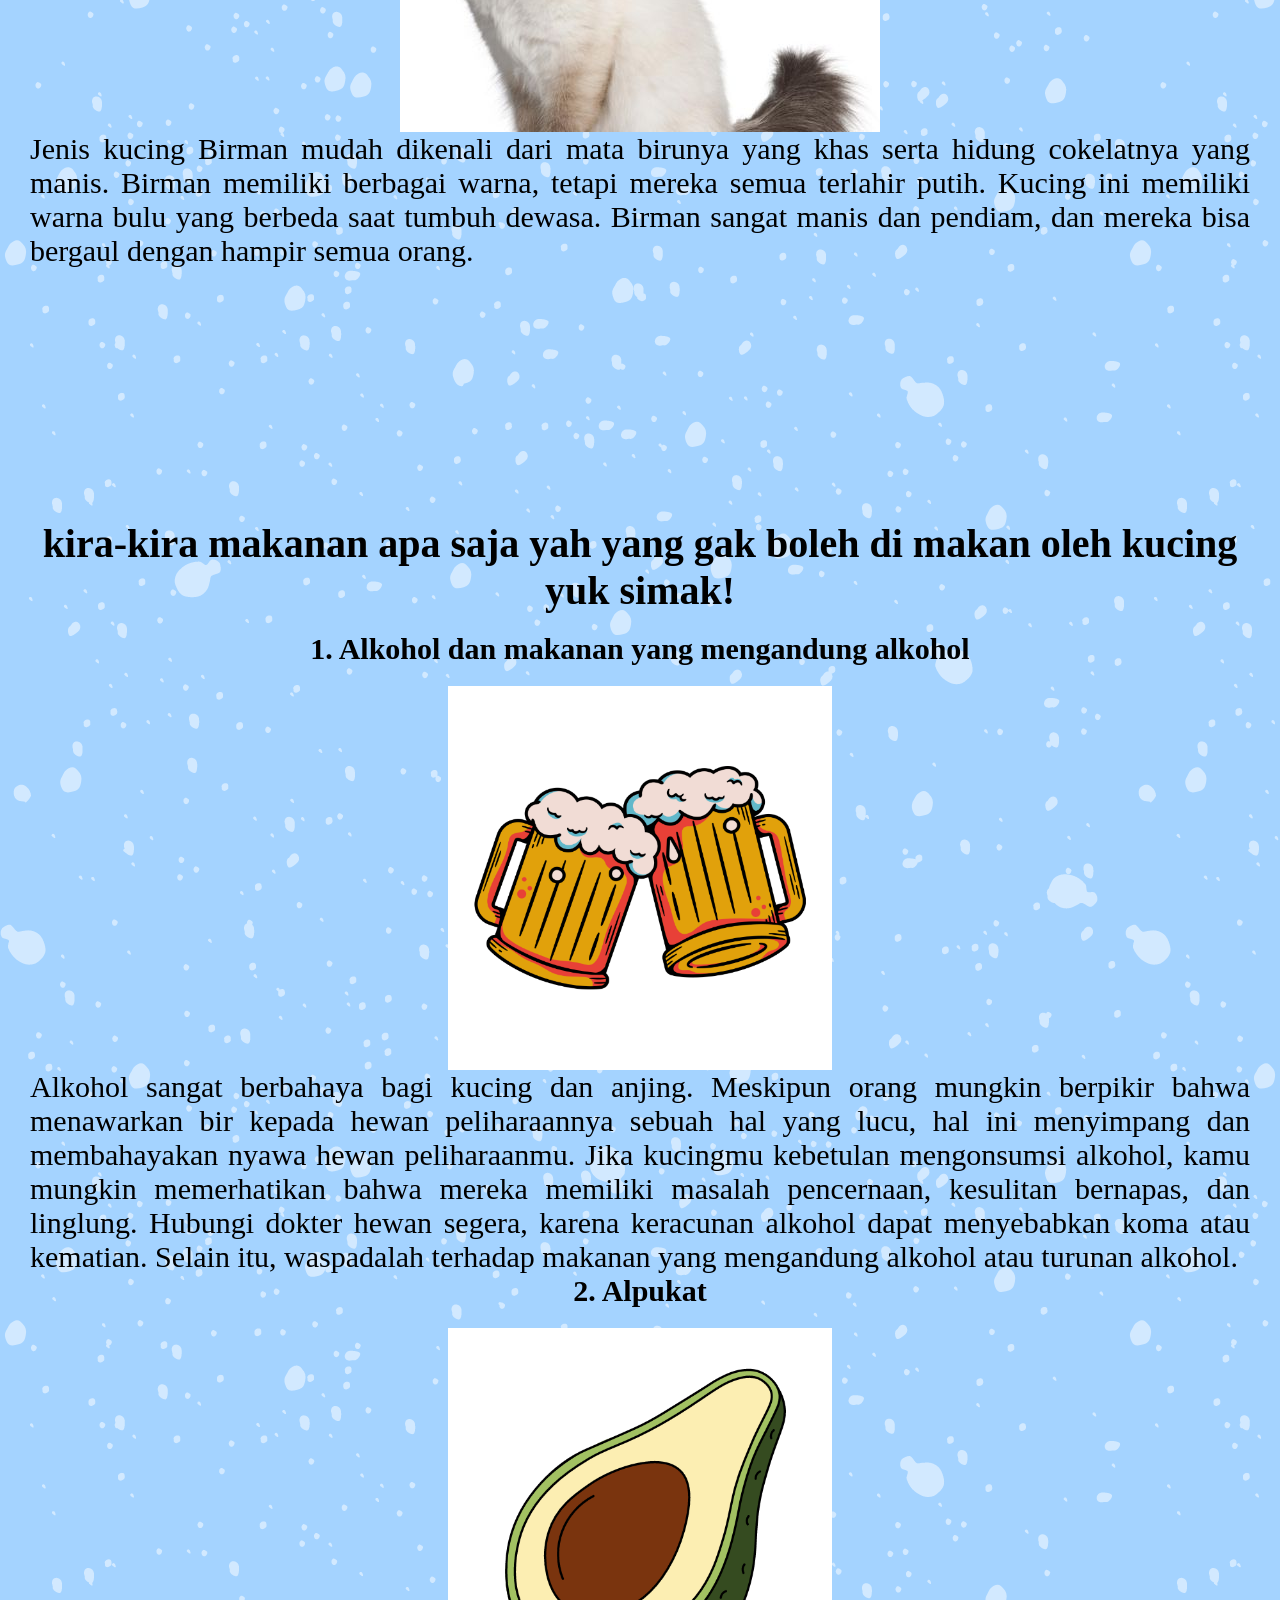
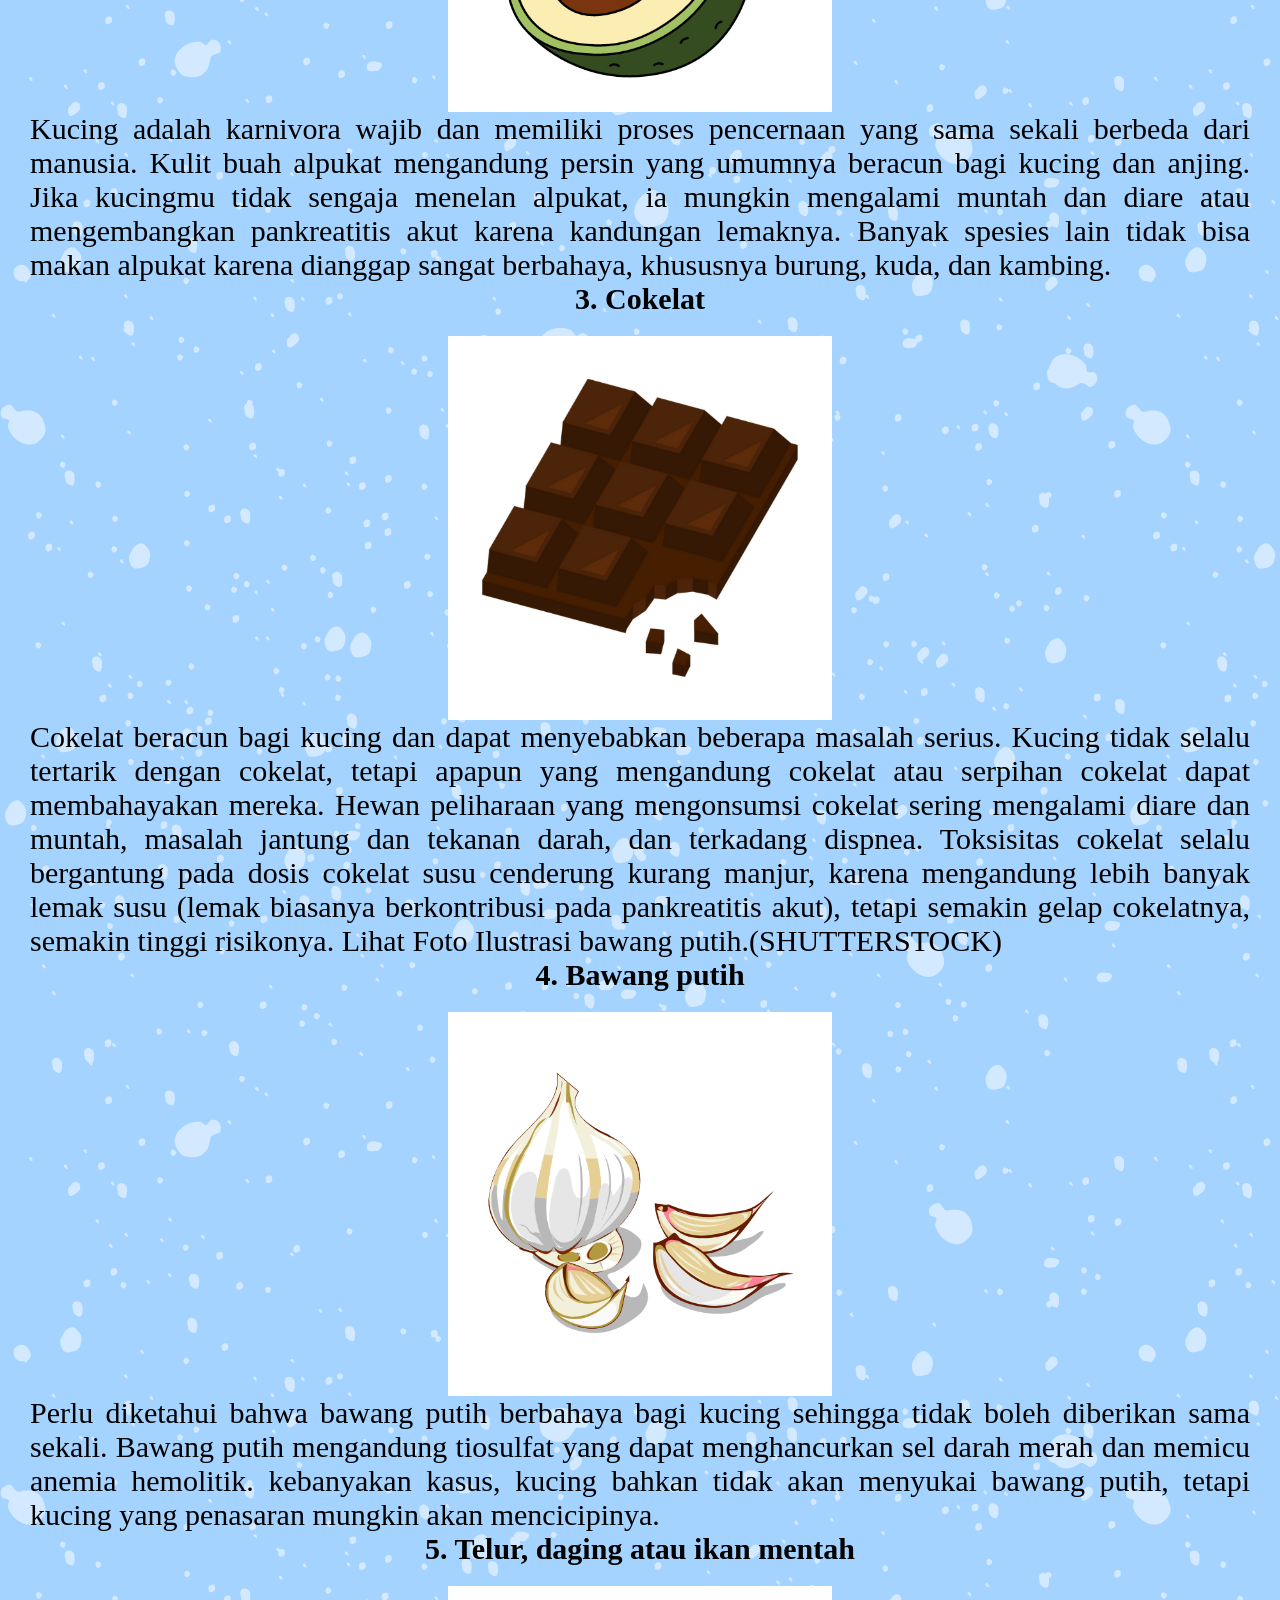
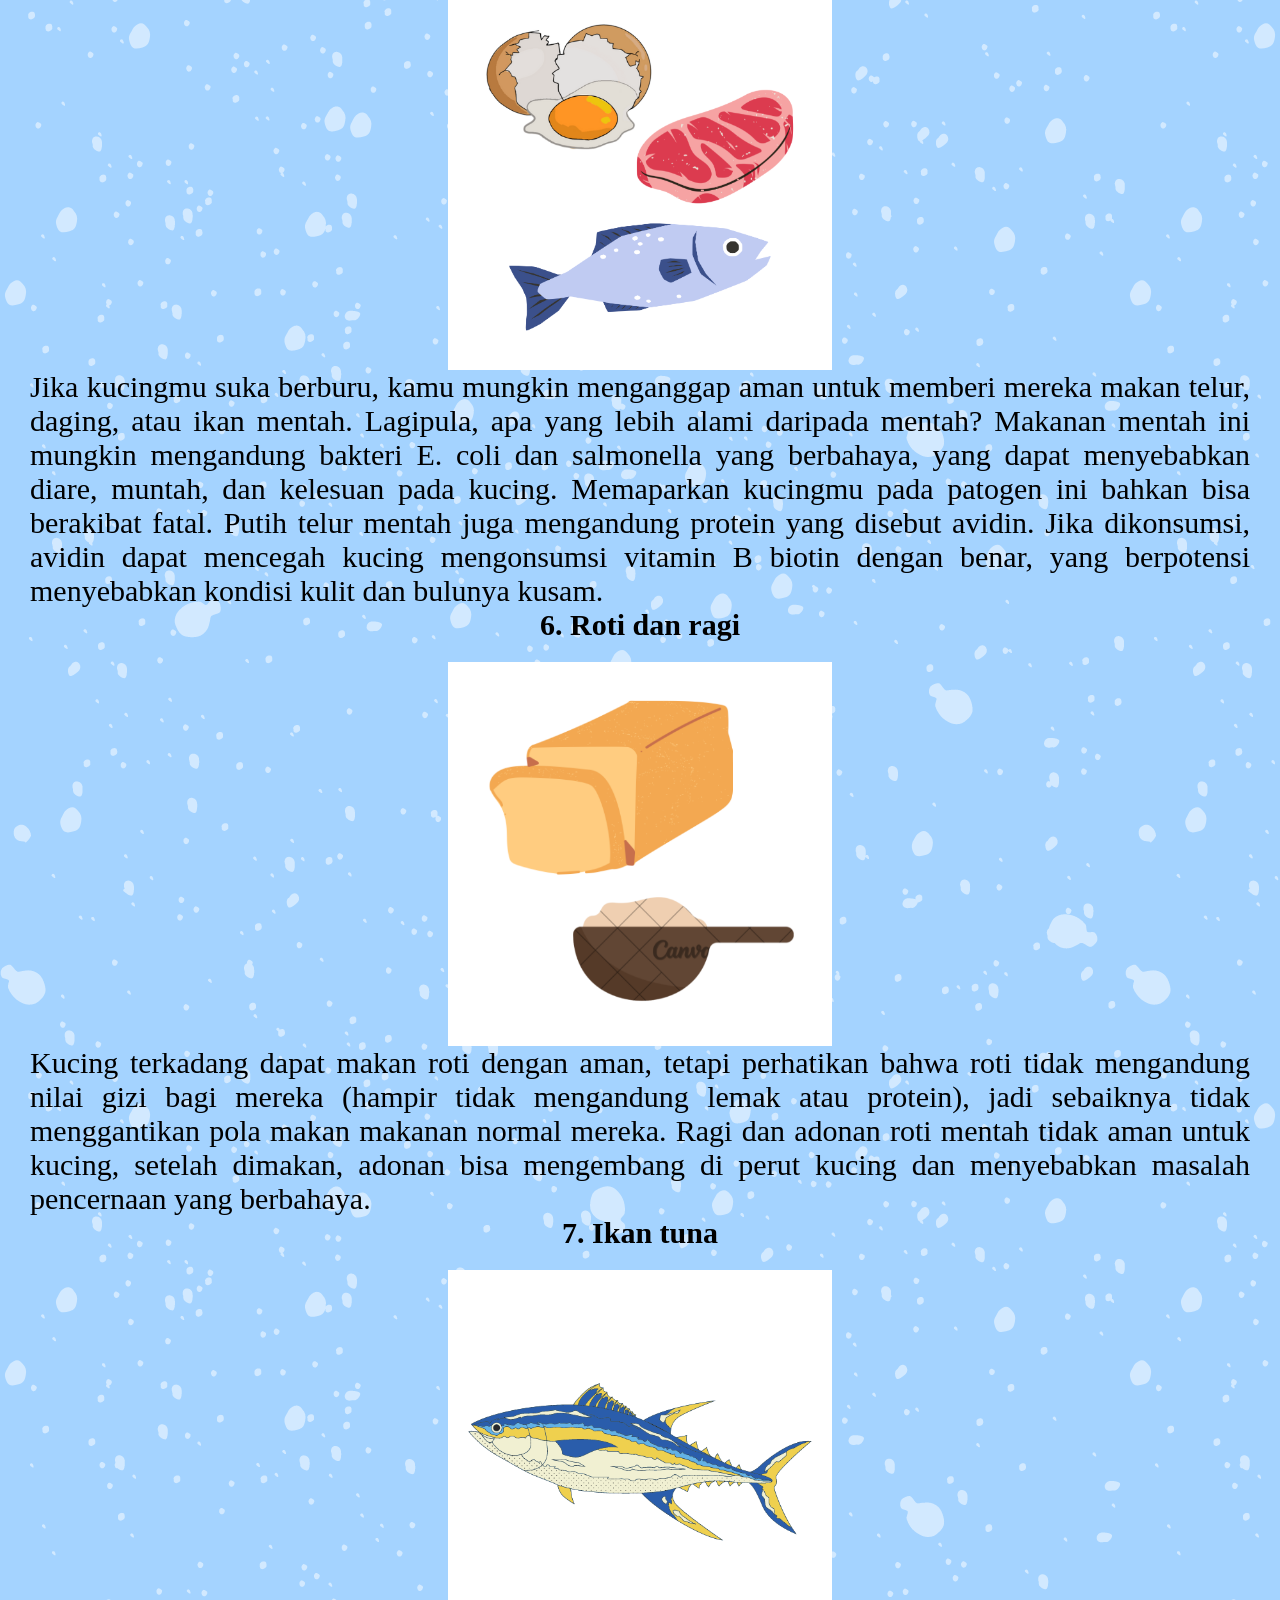
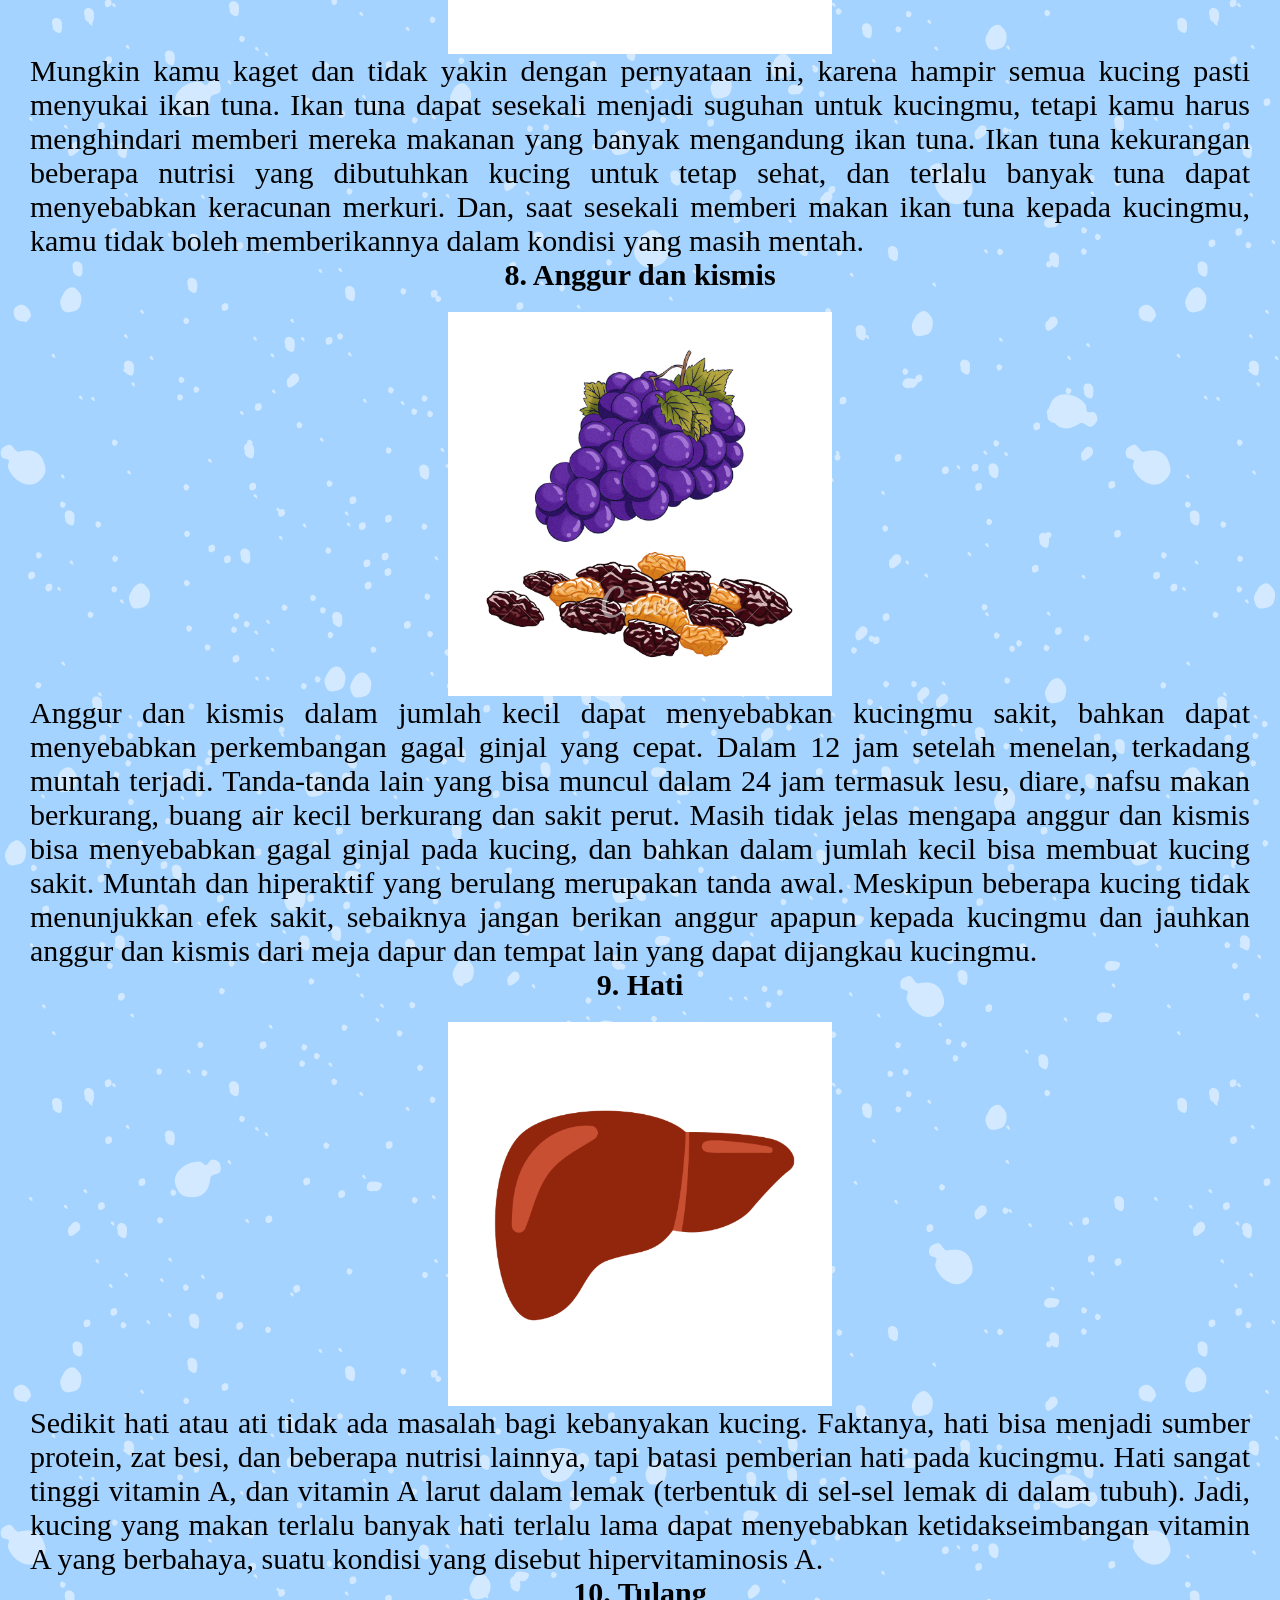
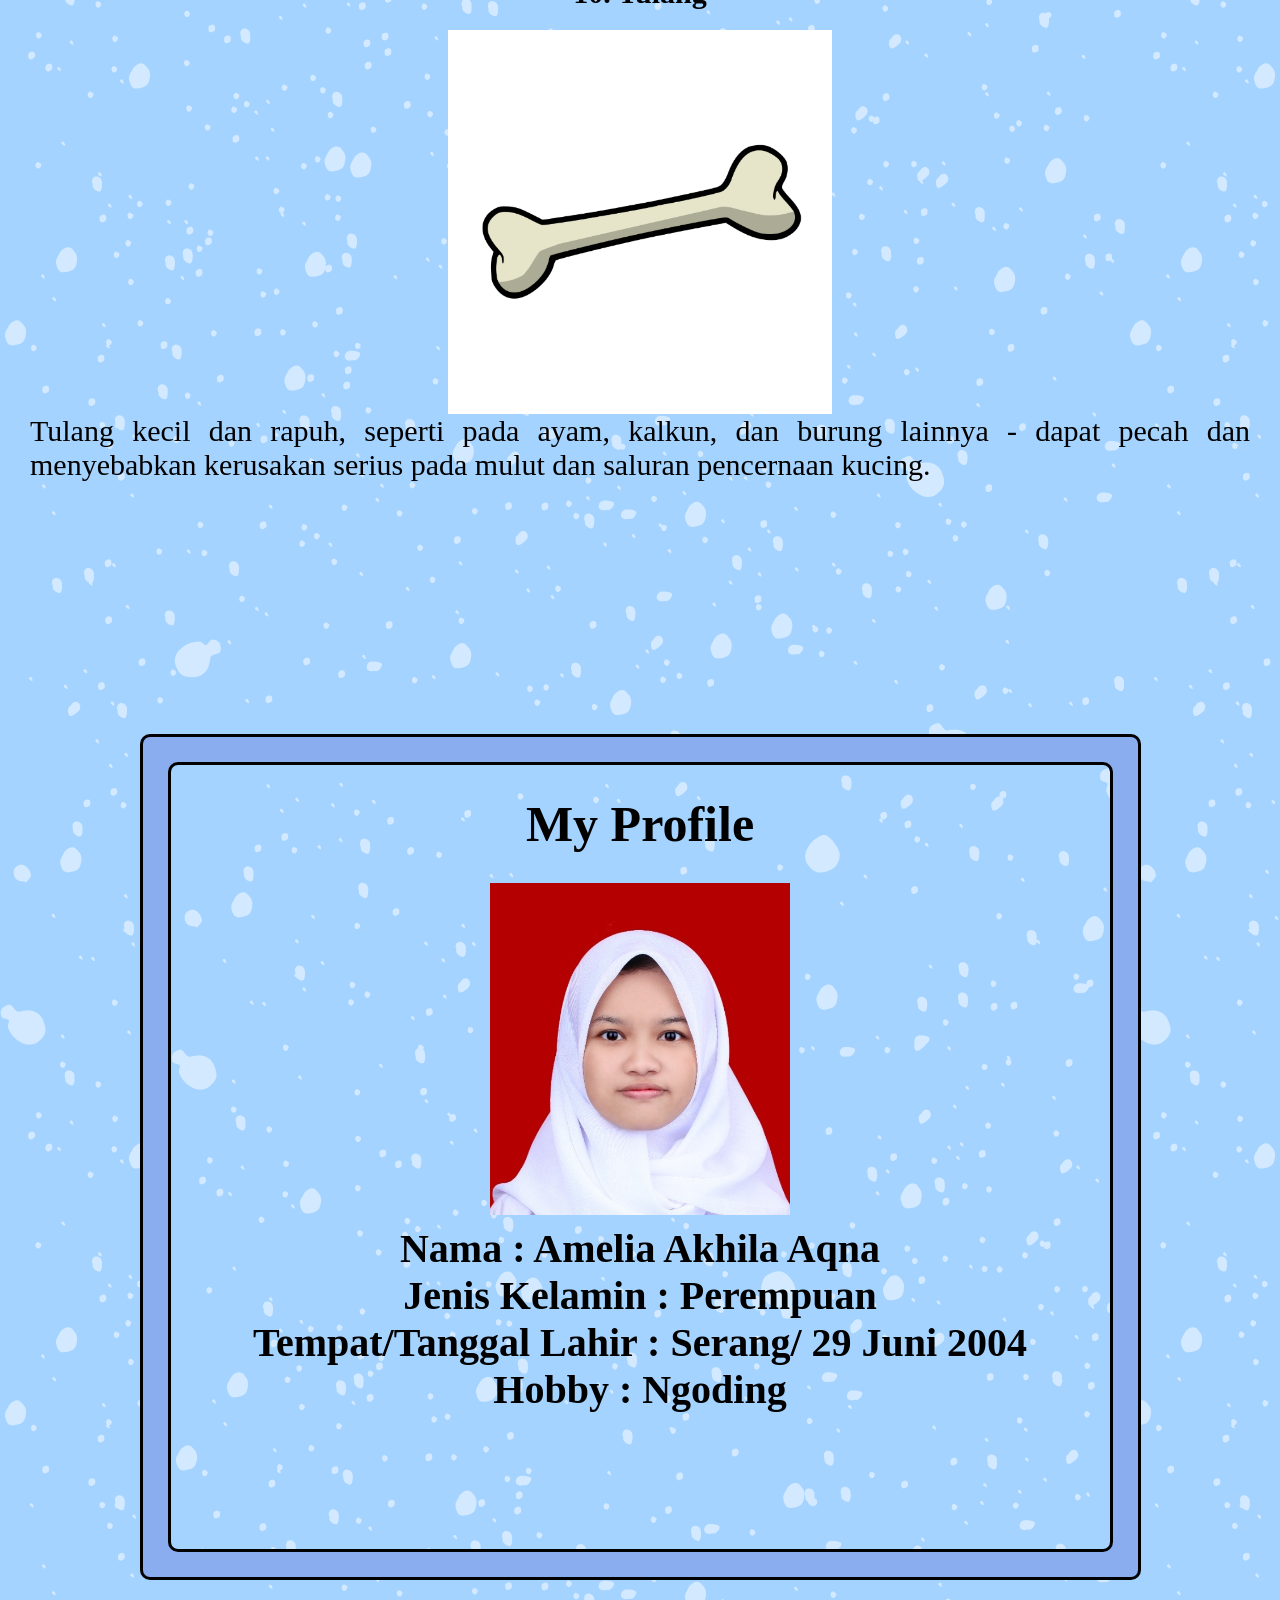
==== commit b57d4dfa: "rename" ====
--- a/index.html
+++ b/index.html
@@ -4,7 +4,7 @@
     <meta charset="utf-8" />
     <meta name="ameliaakhhila" content="width=device-width, initial-scale=1" />
     <title>My First Webssite</title>
-    <link rel="stylesheet" href="MY CSS.css" />
+    <link rel="stylesheet" href="style.css" />
   </head>
 
   <body>
--- a/style.css
+++ b/style.css
@@ -0,0 +1,160 @@
+* {
+  margin: 0;
+  padding: 0;
+}
+body {
+  background-image: url(foto/12.png);
+  color: black;
+  font-family: Cambria, Cochin, Georgia, Times, "Times New Roman", serif;
+  justify-content: center;
+}
+
+/* header */
+
+.h1 {
+  background: white url(foto/top1.png) no-repeat center;
+  color: royalblue;
+}
+
+h1 {
+  font-size: 40px;
+  text-align: center;
+  text-shadow: 1px 1px darkblue;
+  width: 100%;
+  height: fit-content;
+  display: inline-block;
+  margin: auto;
+  padding: 20px;
+  box-sizing: border-box;
+}
+
+h1:hover {
+  color: lightblue;
+  transform: rotate(2deg);
+}
+
+header img {
+  display: block;
+  margin-left: auto;
+  margin-right: auto;
+  margin-top: 50px;
+}
+
+/*navbar*/
+nav ul {
+  list-style: none;
+  width: auto;
+  overflow: hidden;
+  background-color: white;
+  position: sticky;
+}
+nav li {
+  float: left;
+}
+nav li a {
+  display: inline-block;
+  color: black;
+  font-family: "Franklin Gothic Medium", "Arial Narrow", Arial, sans-serif;
+  font-size: 25px;
+  margin: 5px;
+  text-align: center;
+  padding: 15px 20px;
+  text-decoration: none;
+}
+nav li a:hover {
+  color: cornflowerblue;
+  transform: rotate(3deg);
+}
+.active {
+  background-color: rgba(120, 212, 243, 0.63);
+}
+
+/* main */
+h2 {
+  font-size: 40px;
+  text-align: center;
+  margin-left: 30px;
+  margin-right: 30px;
+}
+h3 {
+  font-size: 30px;
+  text-align: center;
+}
+
+.p1 {
+  text-align: center;
+}
+
+p {
+  margin-right: 30px;
+  margin-left: 30px;
+  font-size: 30px;
+  text-align: justify;
+}
+.ptr {
+  display: block;
+  margin-left: auto;
+  margin-right: auto;
+  margin-top: 20px;
+  width: 30%;
+  height: 30%;
+}
+.pct {
+  display: block;
+  margin-left: auto;
+  margin-right: auto;
+  margin-top: 20px;
+  width: min-content;
+  height: min-content;
+}
+
+/* aside */
+aside {
+  text-align: center;
+}
+.h2 {
+  margin: 30px;
+  font-weight: bold;
+  font-size: 50px;
+  text-align: center;
+}
+aside li {
+  list-style: none;
+  font-weight: bold;
+  text-align: center;
+  font-size: 40px;
+}
+.container {
+  display: flex;
+  width: 955px;
+  height: 800px;
+  background-color: rgb(137, 173, 238);
+  border: 3px solid black;
+  padding: 20px;
+  border-radius: 10px;
+  margin: 0 auto;
+}
+.box {
+  font-size: 40px;
+  flex-grow: 1;
+  background-image: url(foto/12.png);
+  margin: 5px;
+  border: 3px solid black;
+  border-radius: 10px;
+}
+
+/* footer */
+footer {
+  text-align: center;
+  background: black;
+  background-size: cover;
+  color: white;
+  font-size: 30px;
+}
+footer p {
+  text-align: center;
+}
+footer a img {
+  width: 50px;
+  height: 50px;
+}
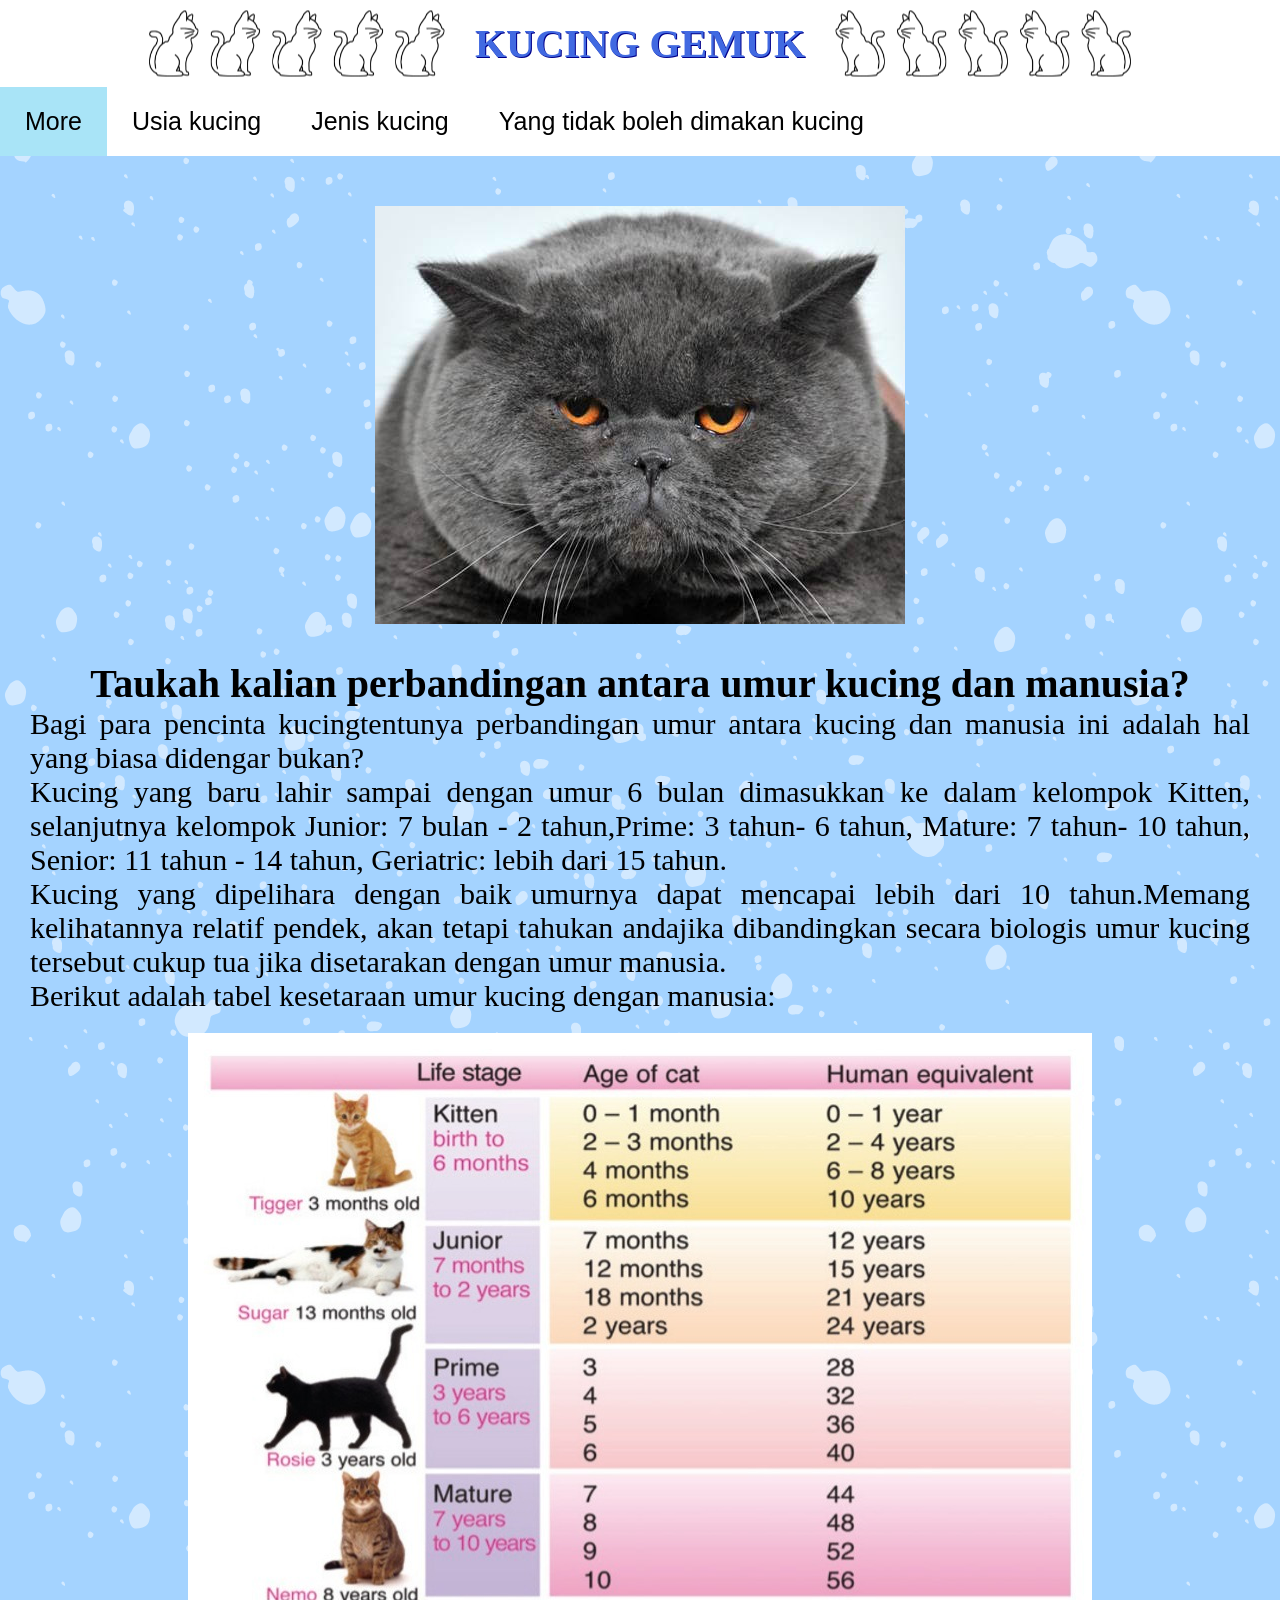
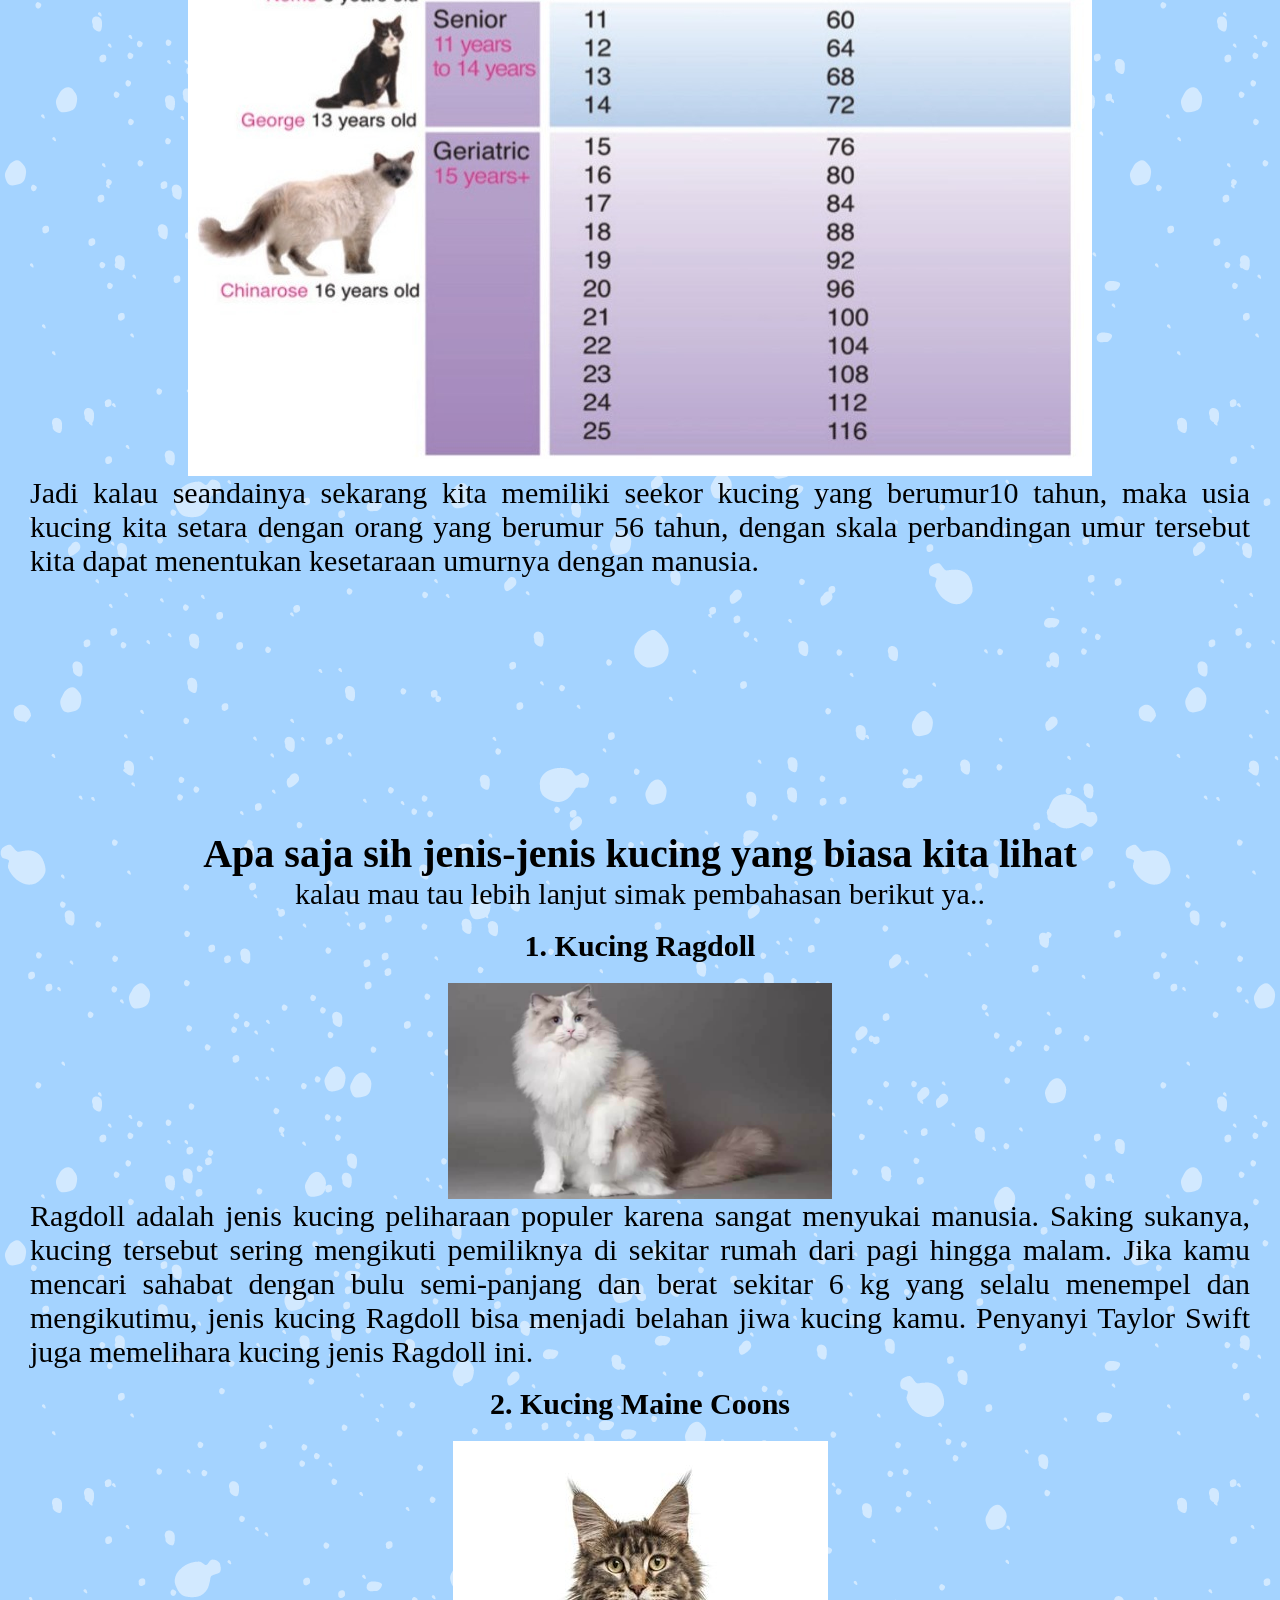
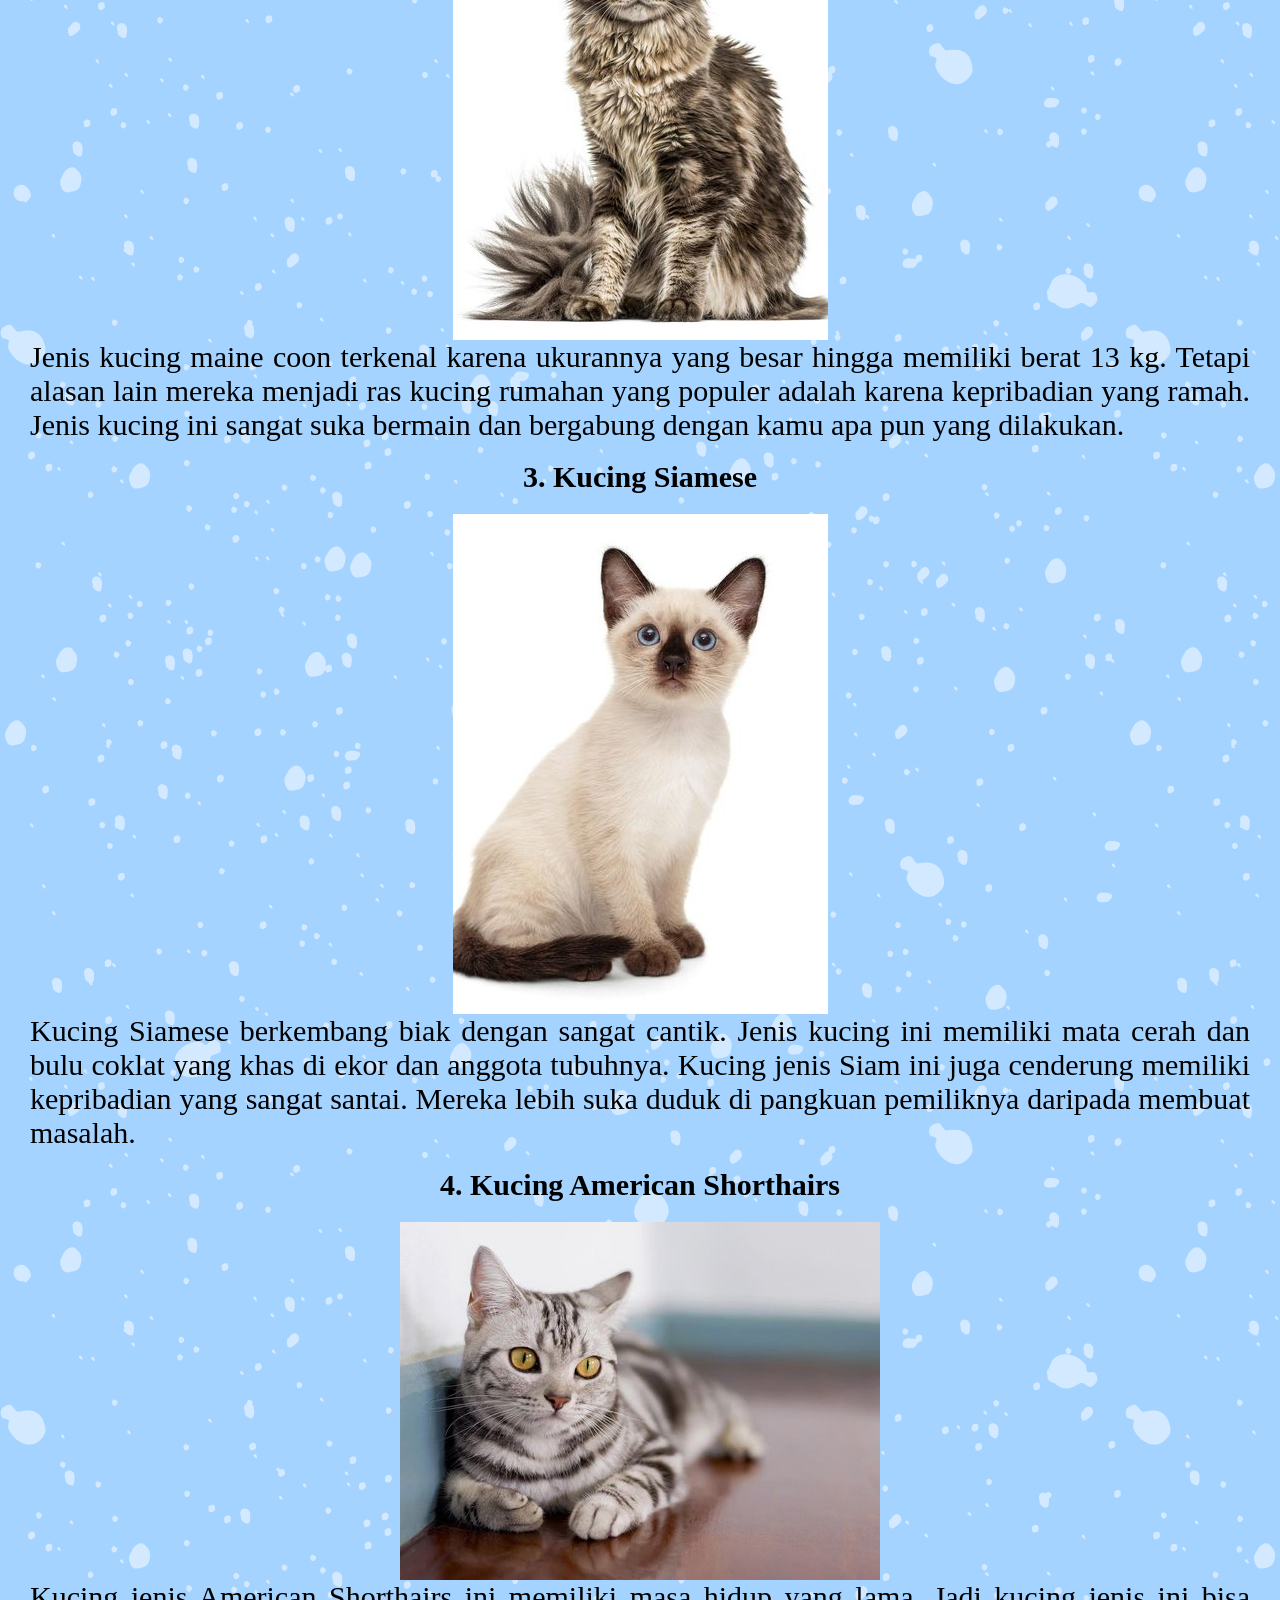
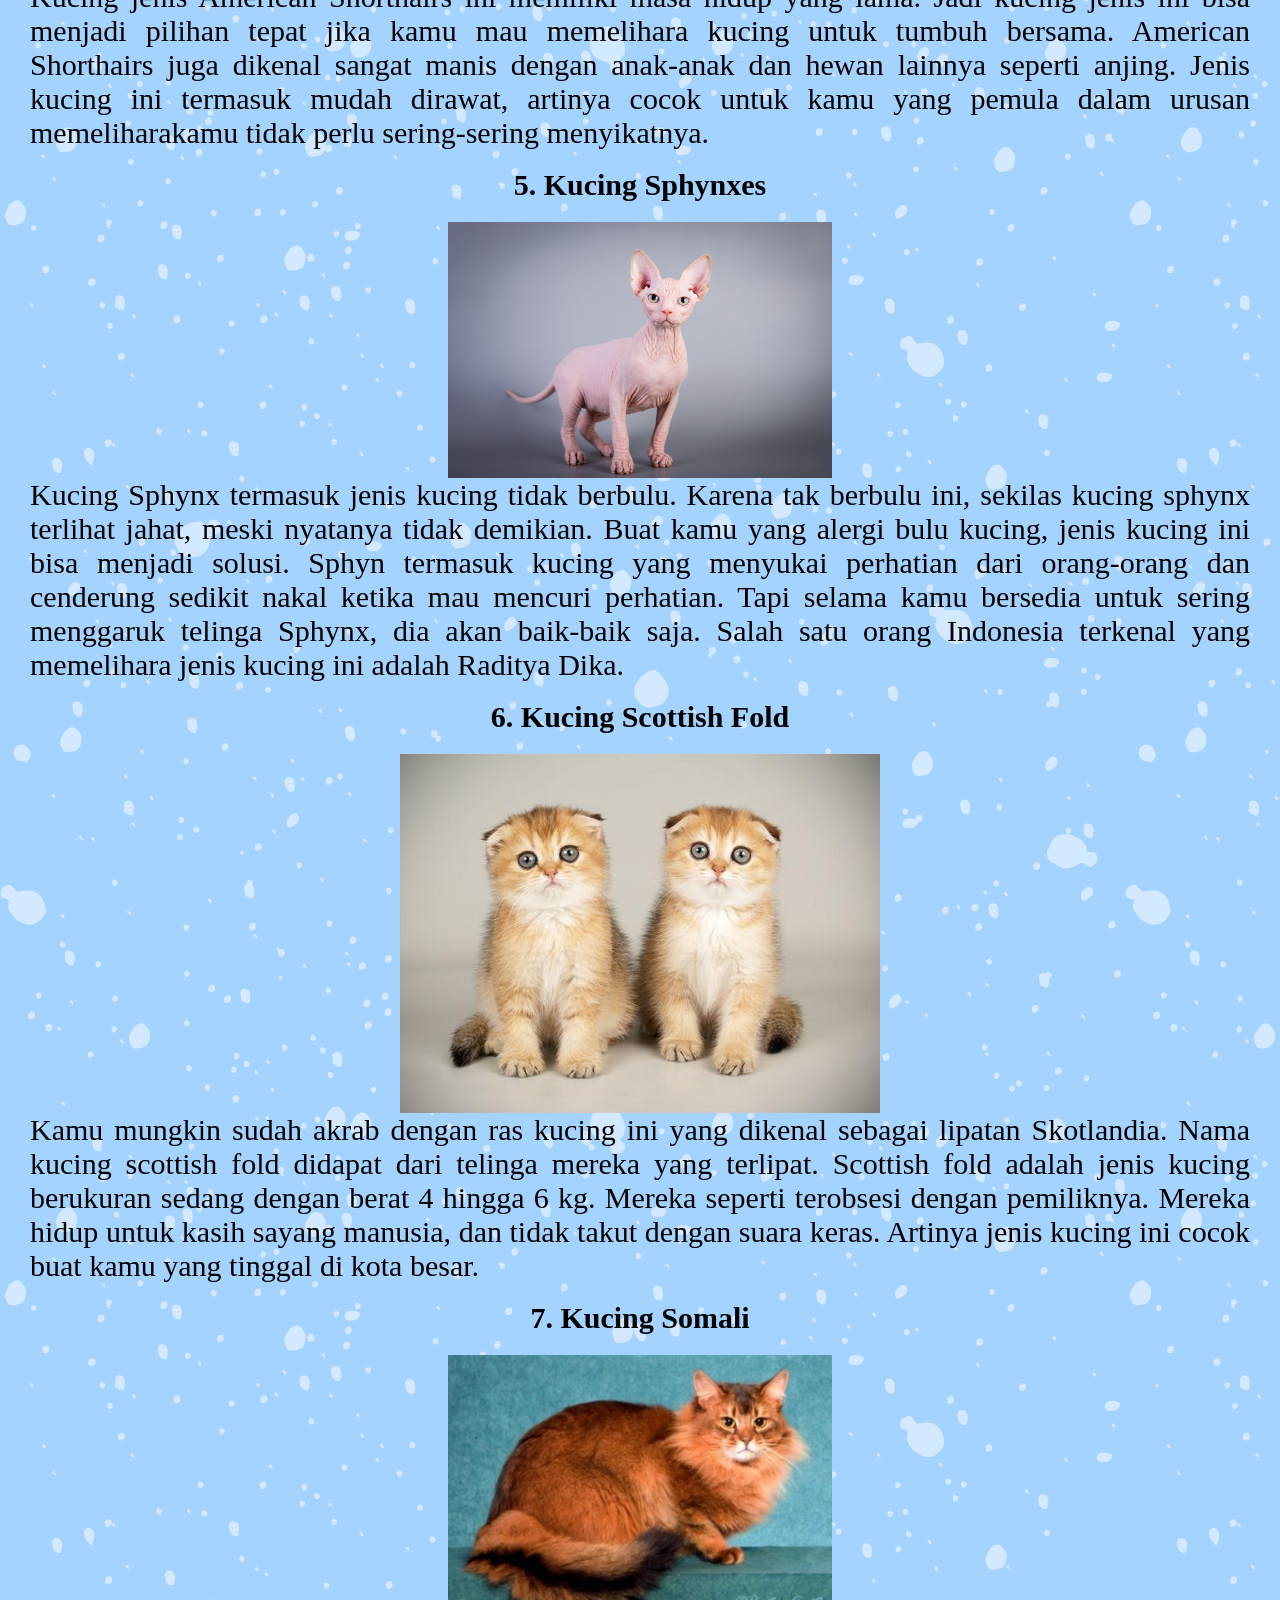
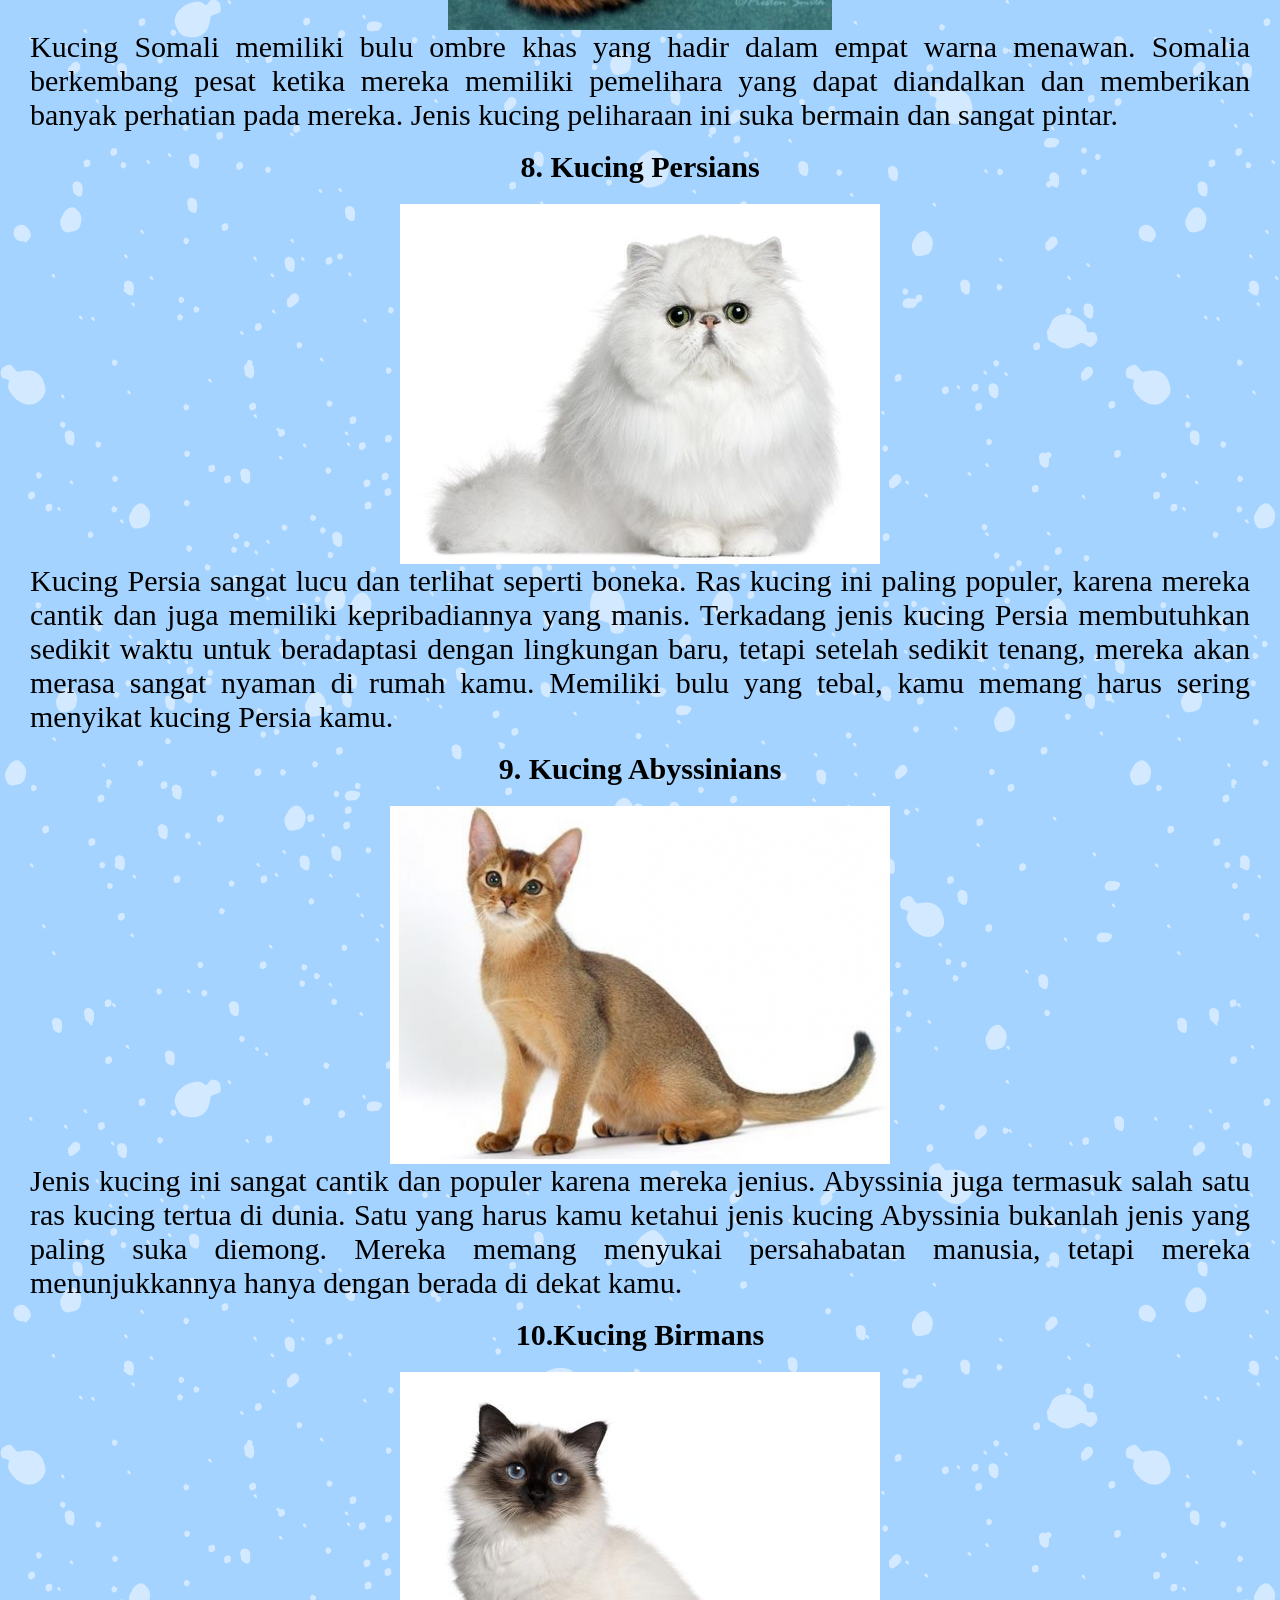
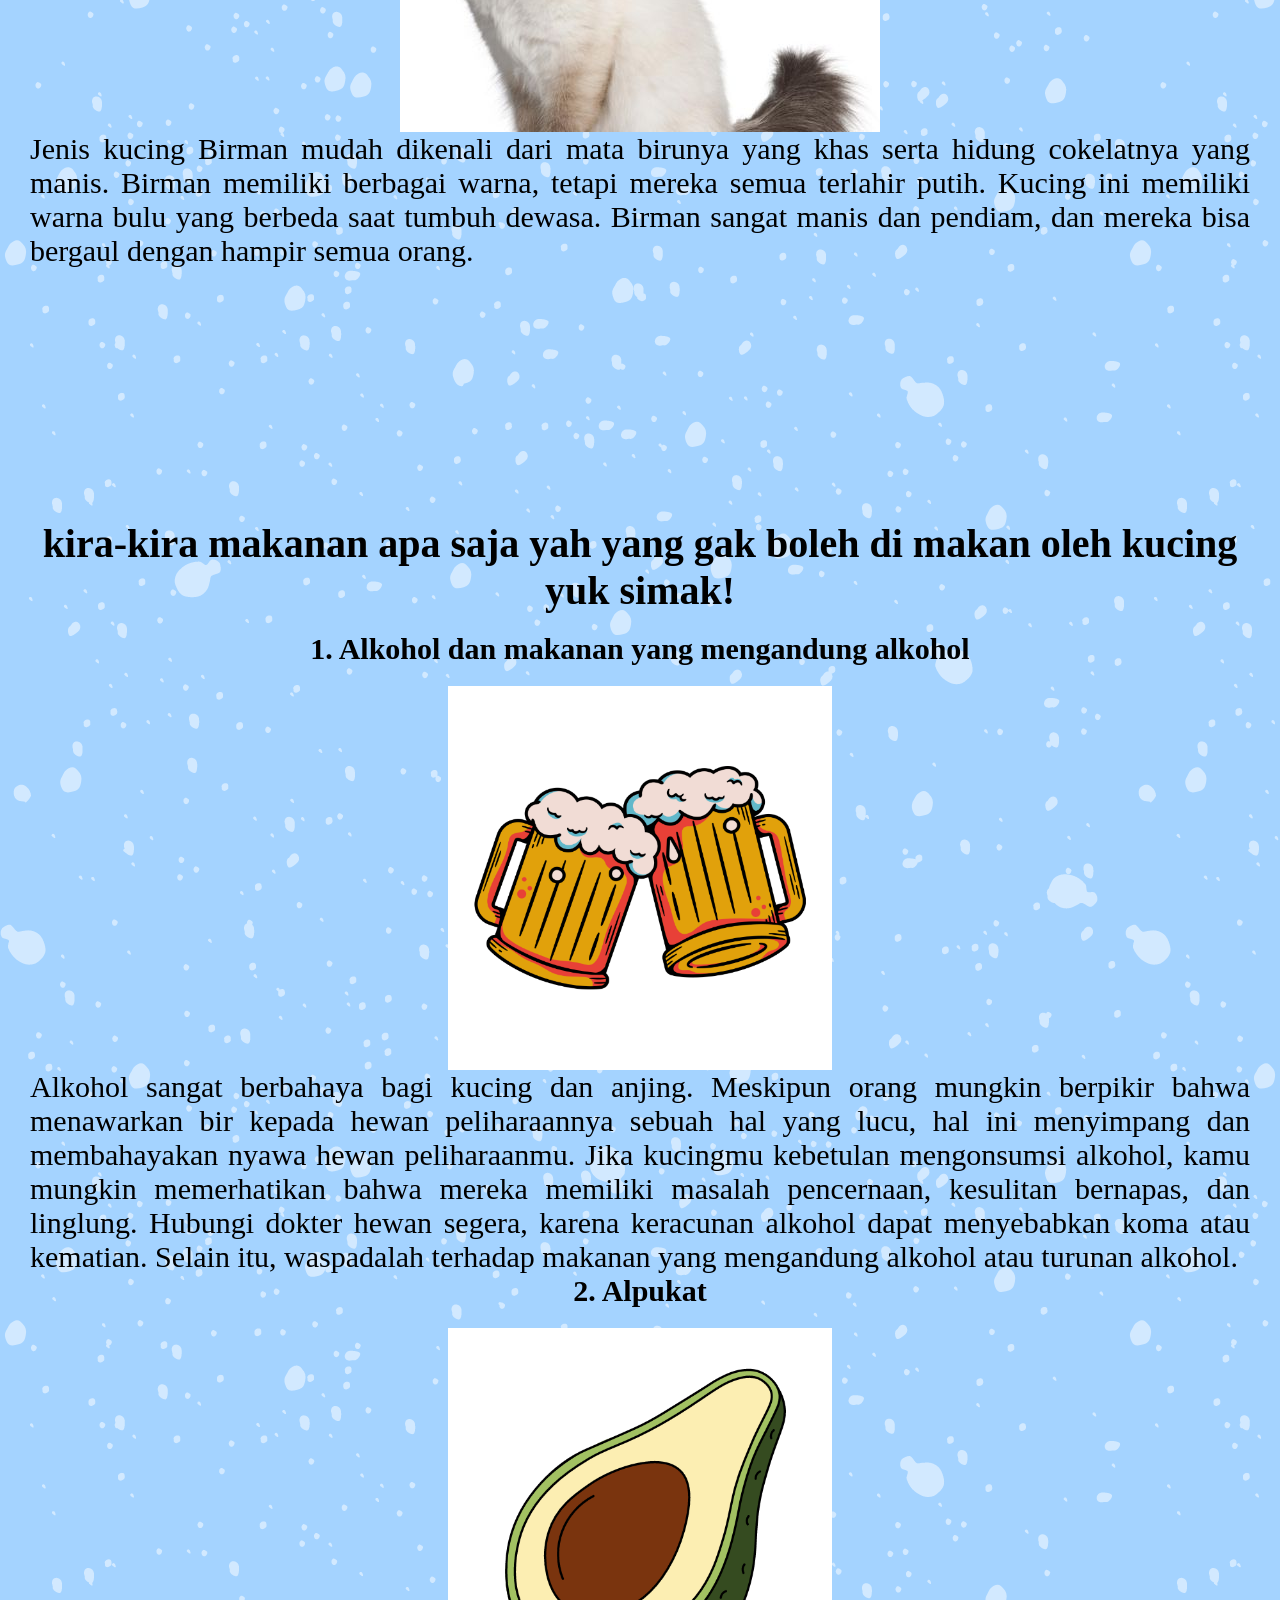
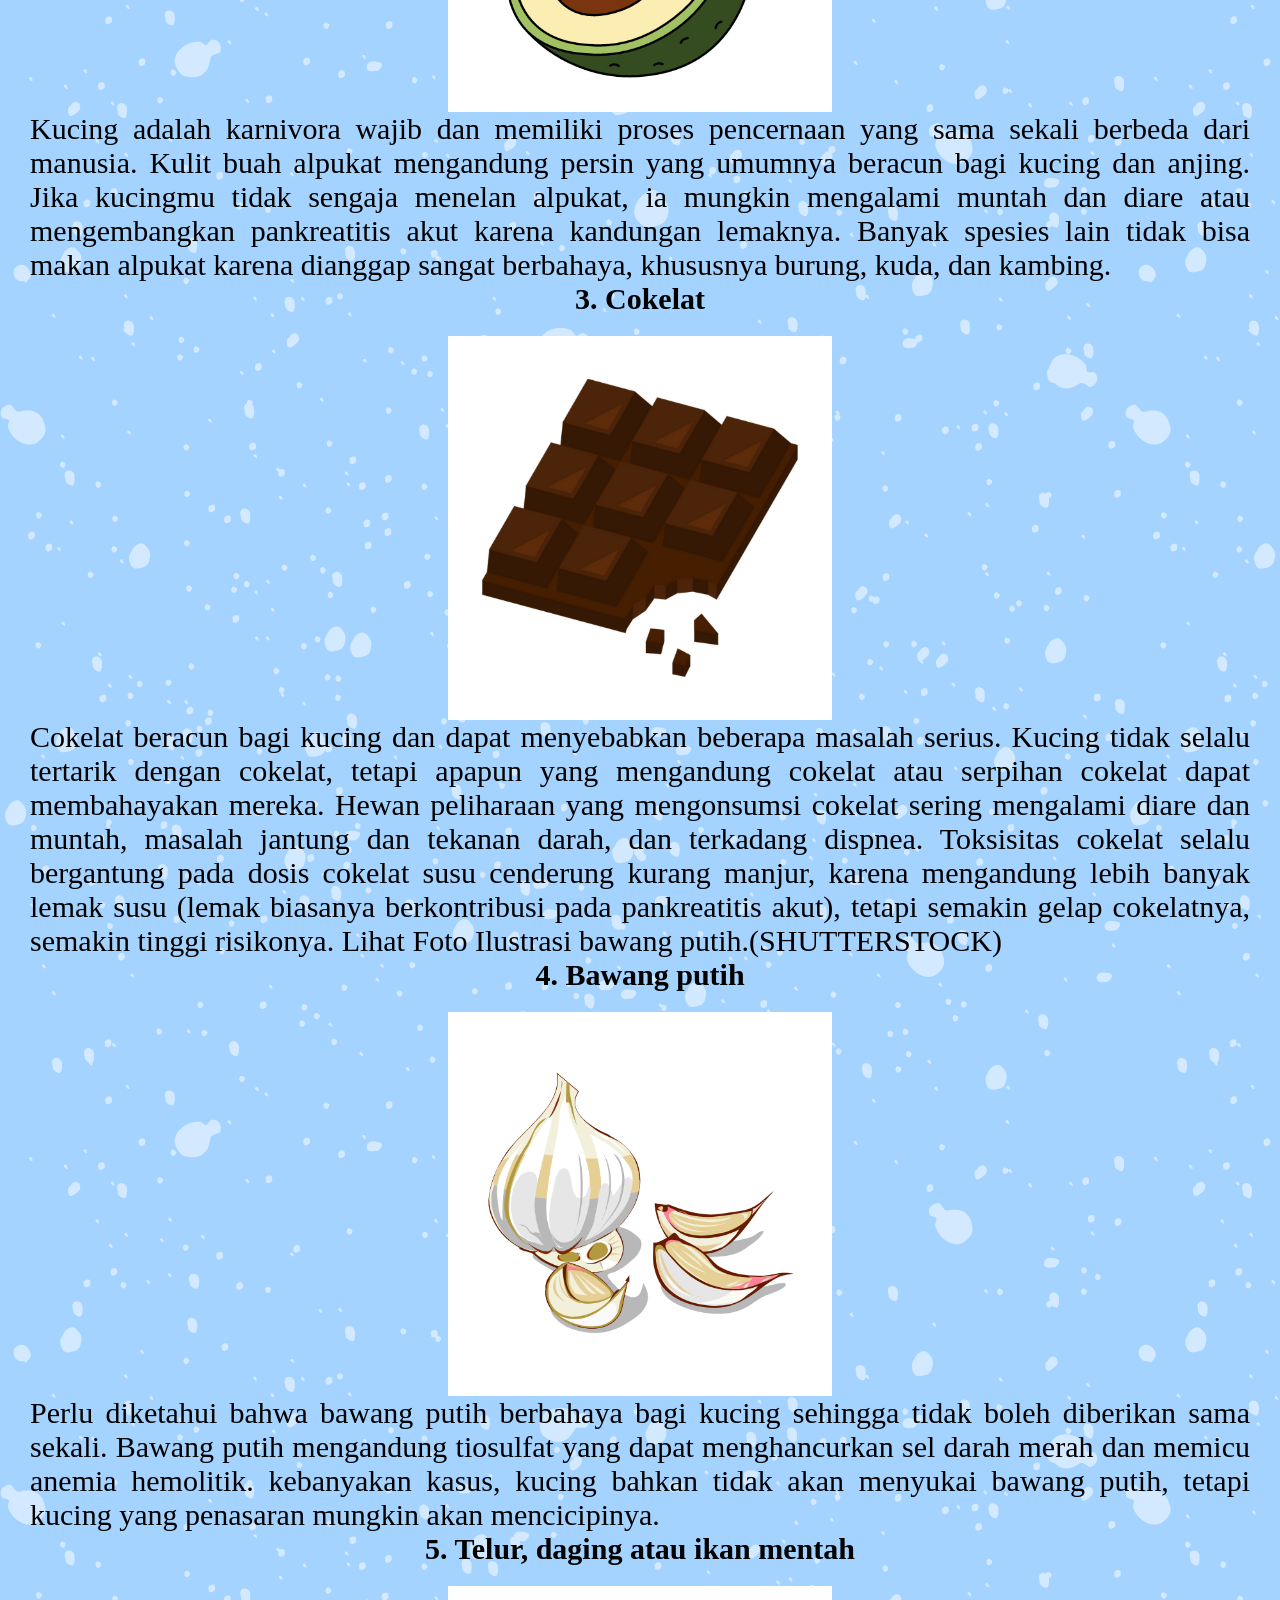
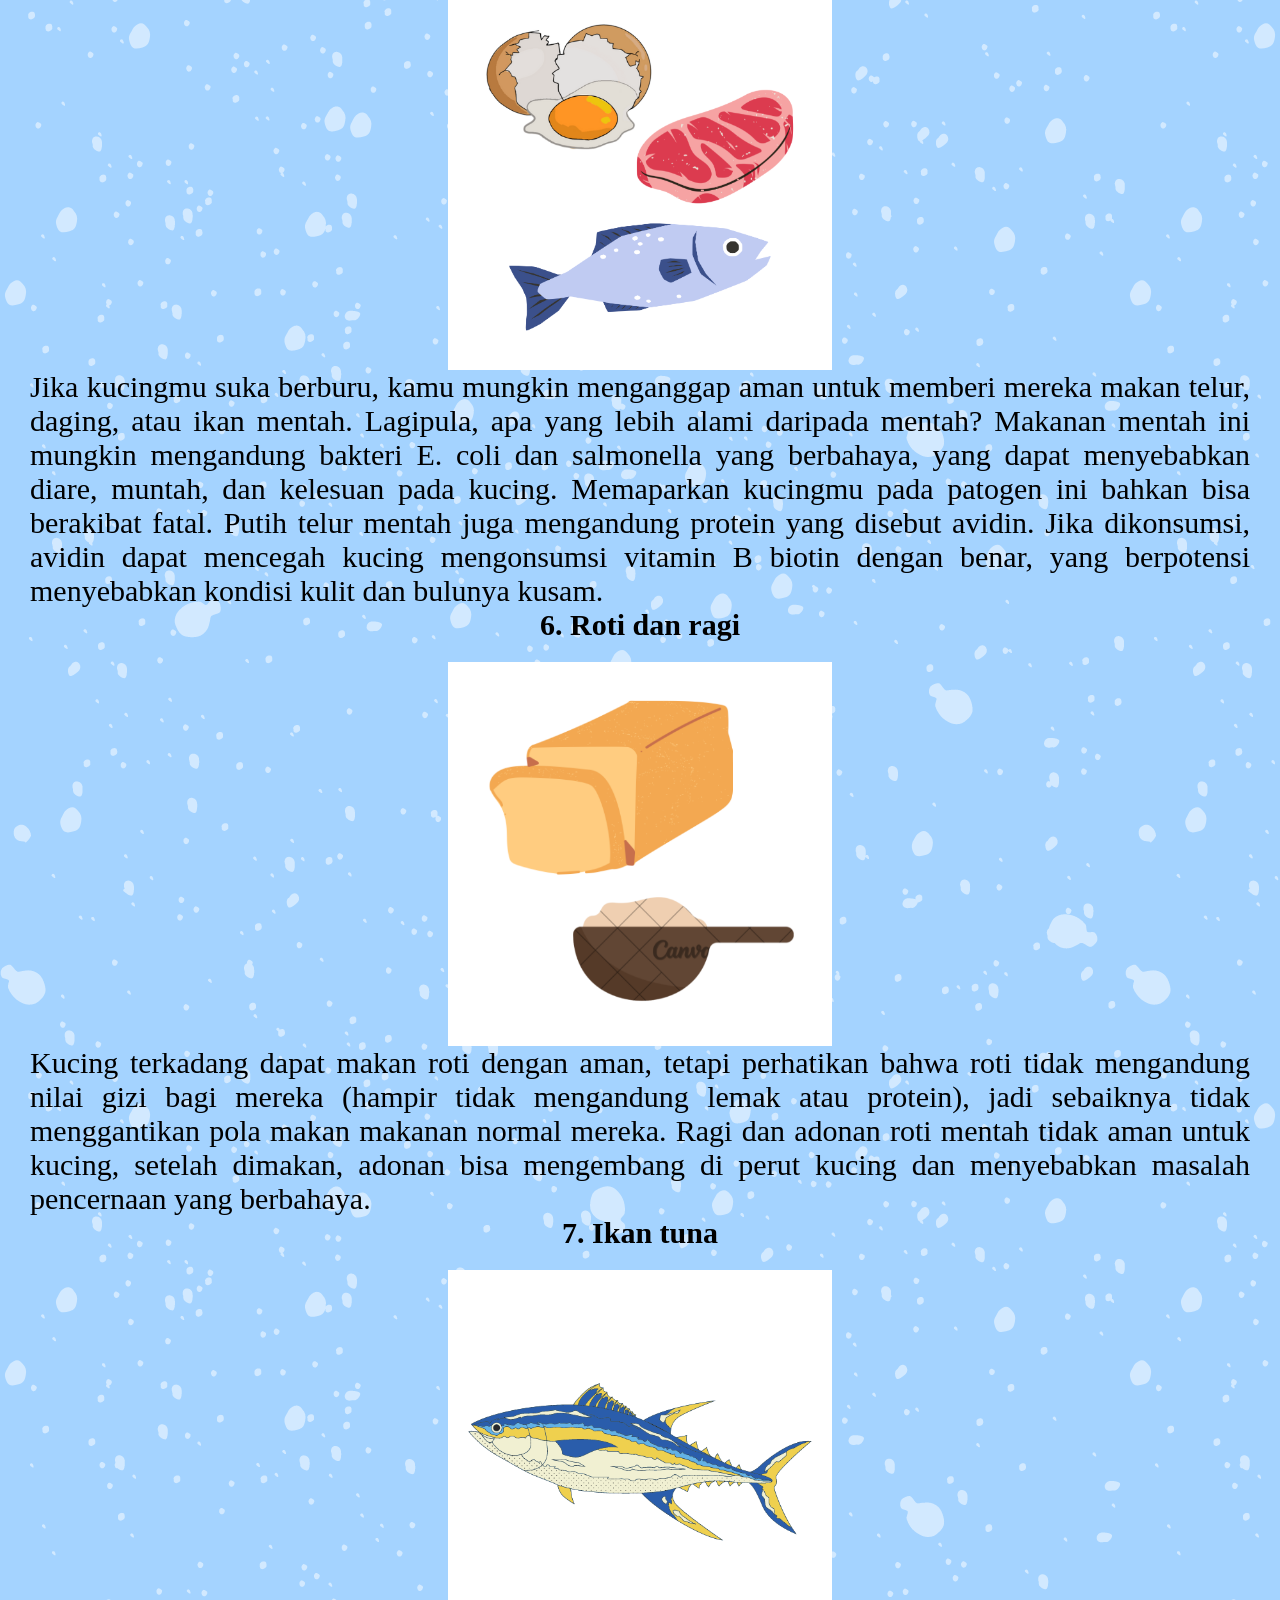
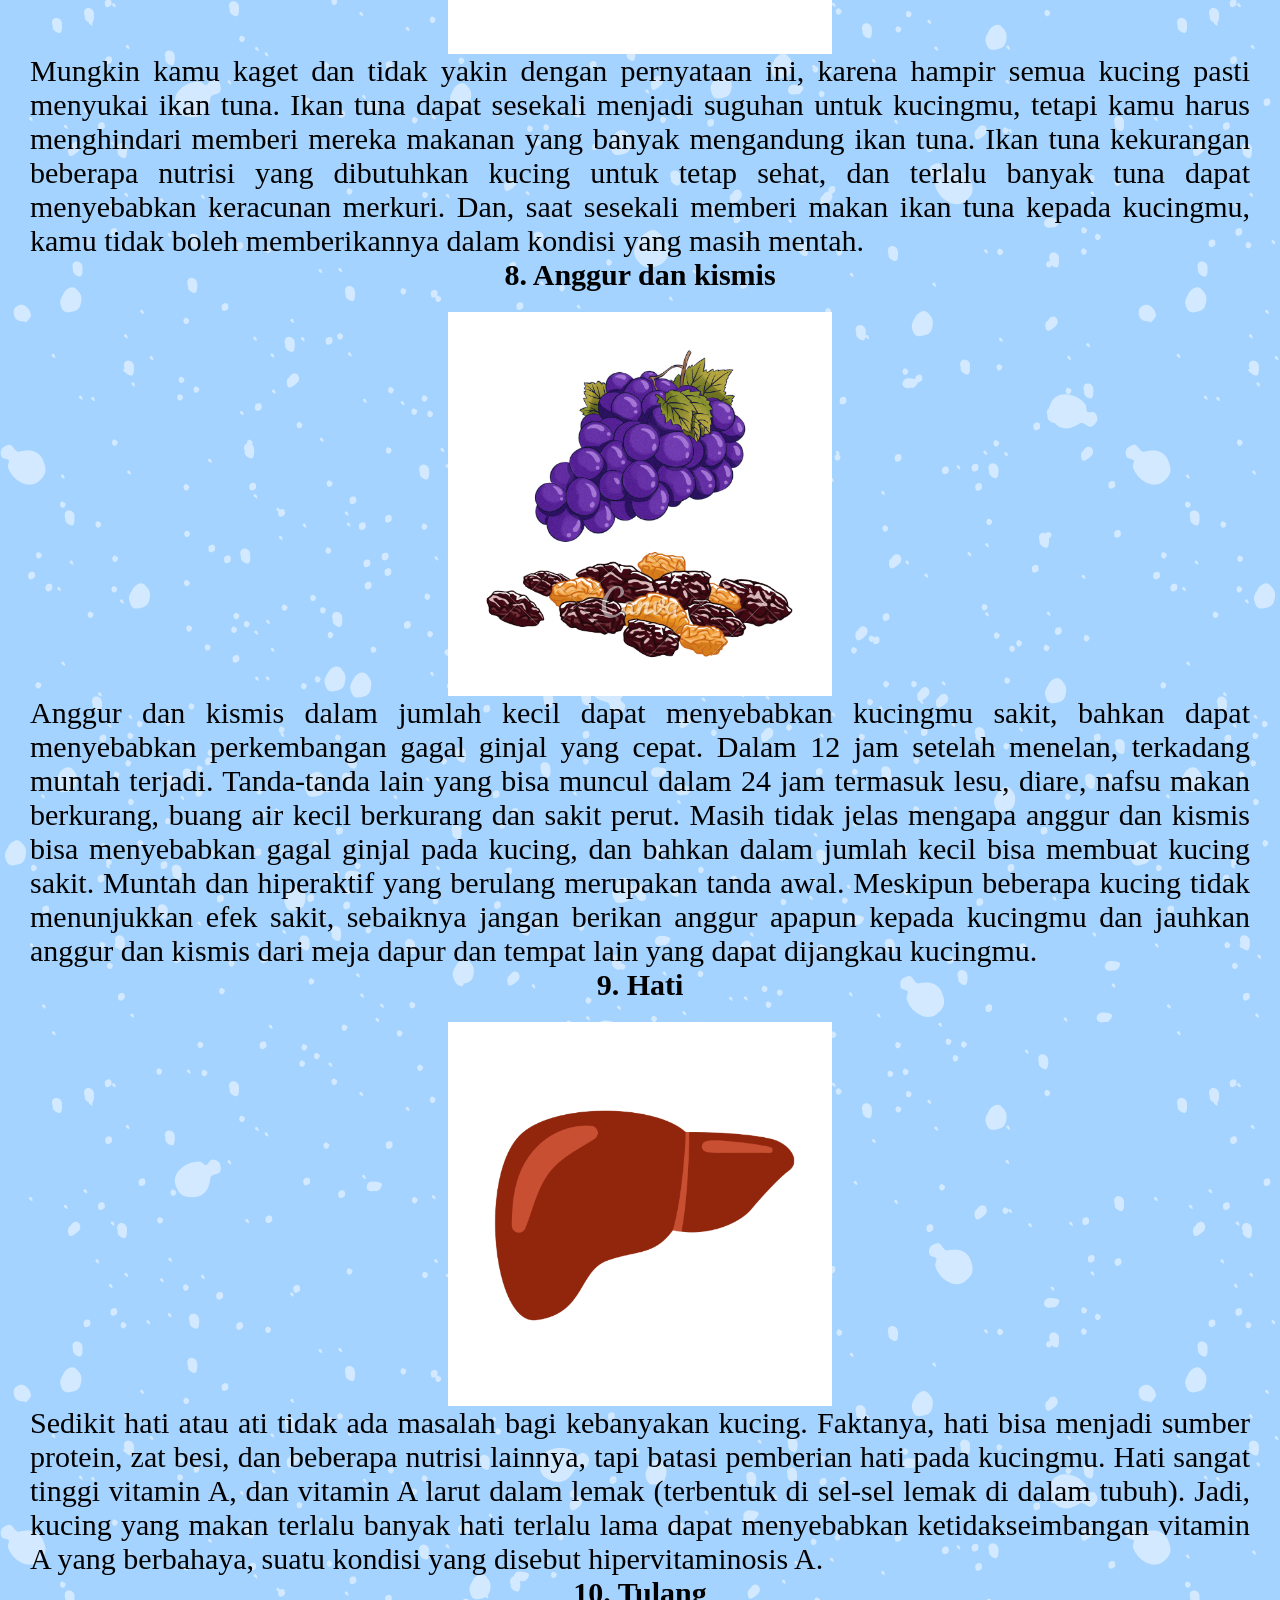
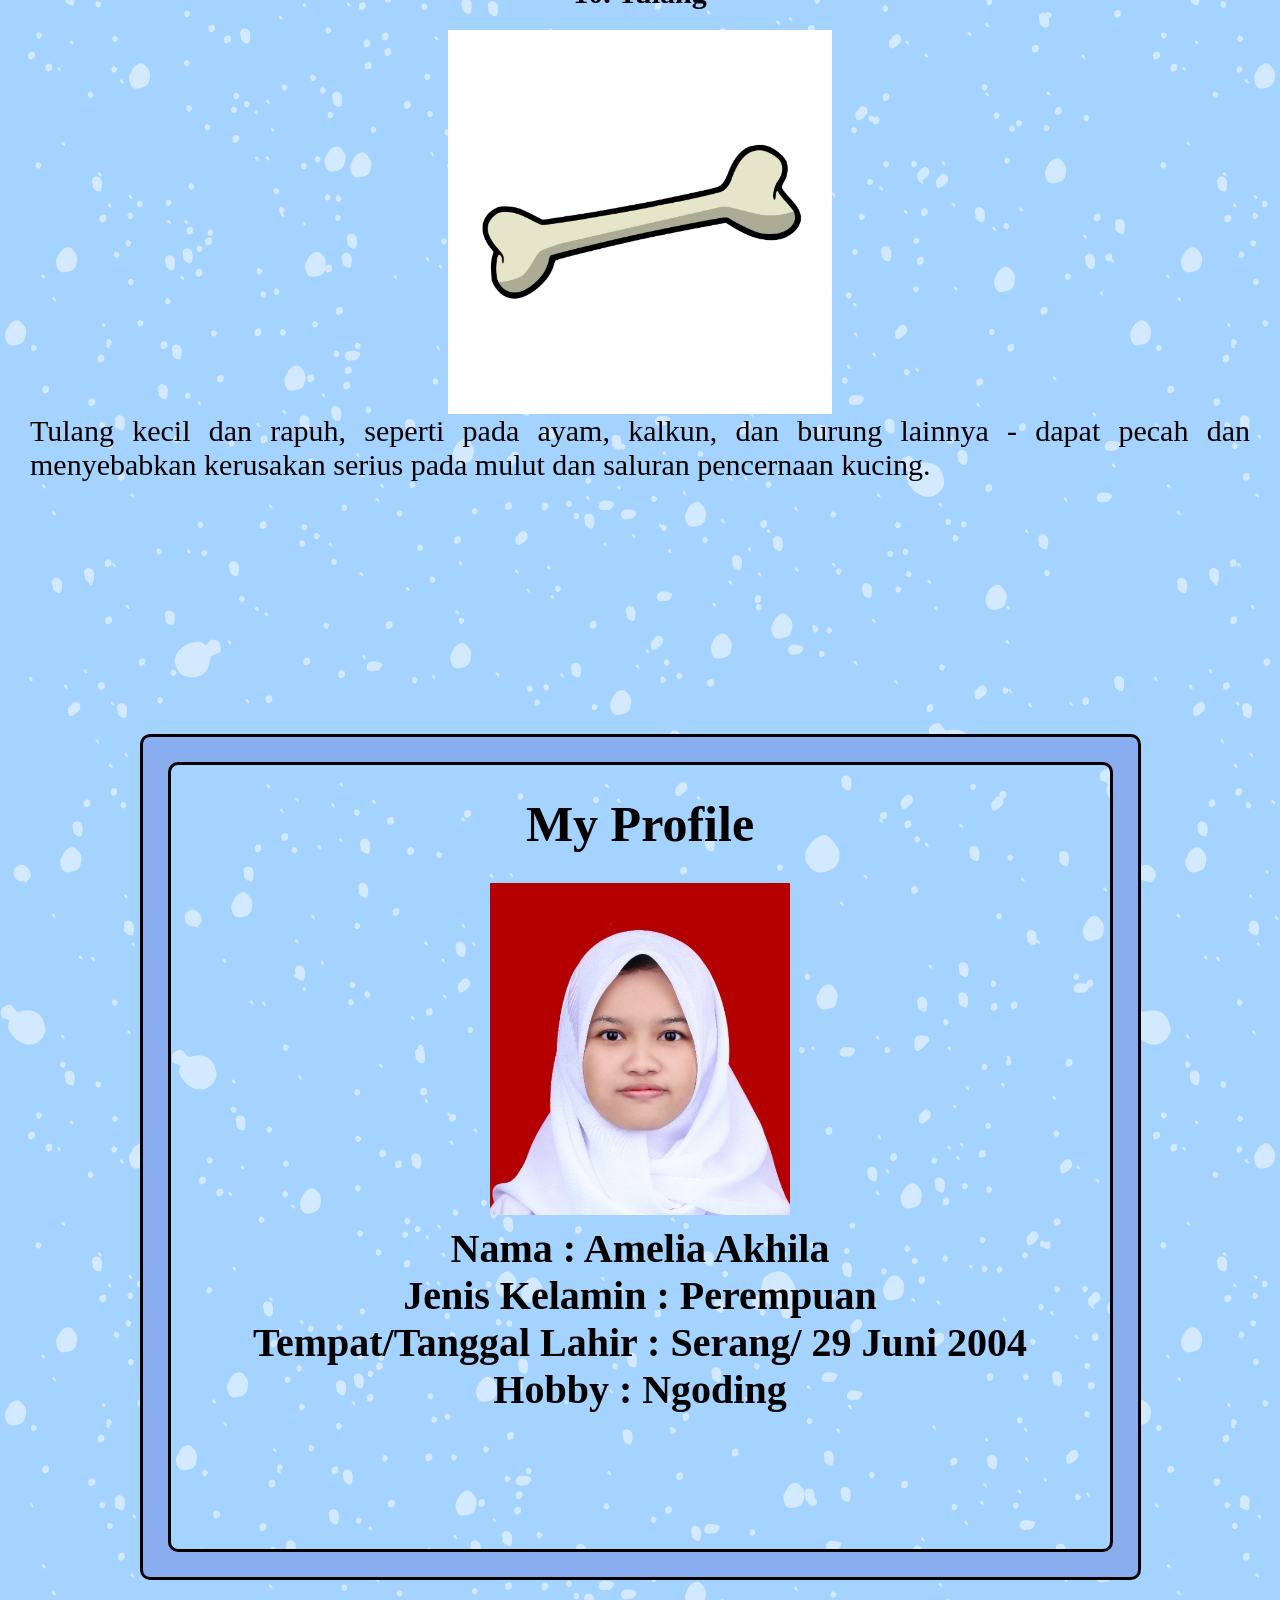
==== commit 46d11aa4: "rename" ====
--- a/index.html
+++ b/index.html
@@ -3,7 +3,7 @@
   <head>
     <meta charset="utf-8" />
     <meta name="ameliaakhhila" content="width=device-width, initial-scale=1" />
-    <title>My First Webssite</title>
+    <title>Kucing Gemuk</title>
     <link rel="stylesheet" href="style.css" />
   </head>
 
@@ -309,7 +309,7 @@
           <h2 class="h2">My Profile</h2>
           <img src="foto/foto.jpeg" width="300px" />
           <ul>
-            <li>Nama : Amelia Akhila Aqna</li>
+            <li>Nama : Amelia Akhila</li>
             <li>Jenis Kelamin : Perempuan</li>
             <li>Tempat/Tanggal Lahir : Serang/ 29 Juni 2004</li>
             <li>Hobby : Ngoding</li>
